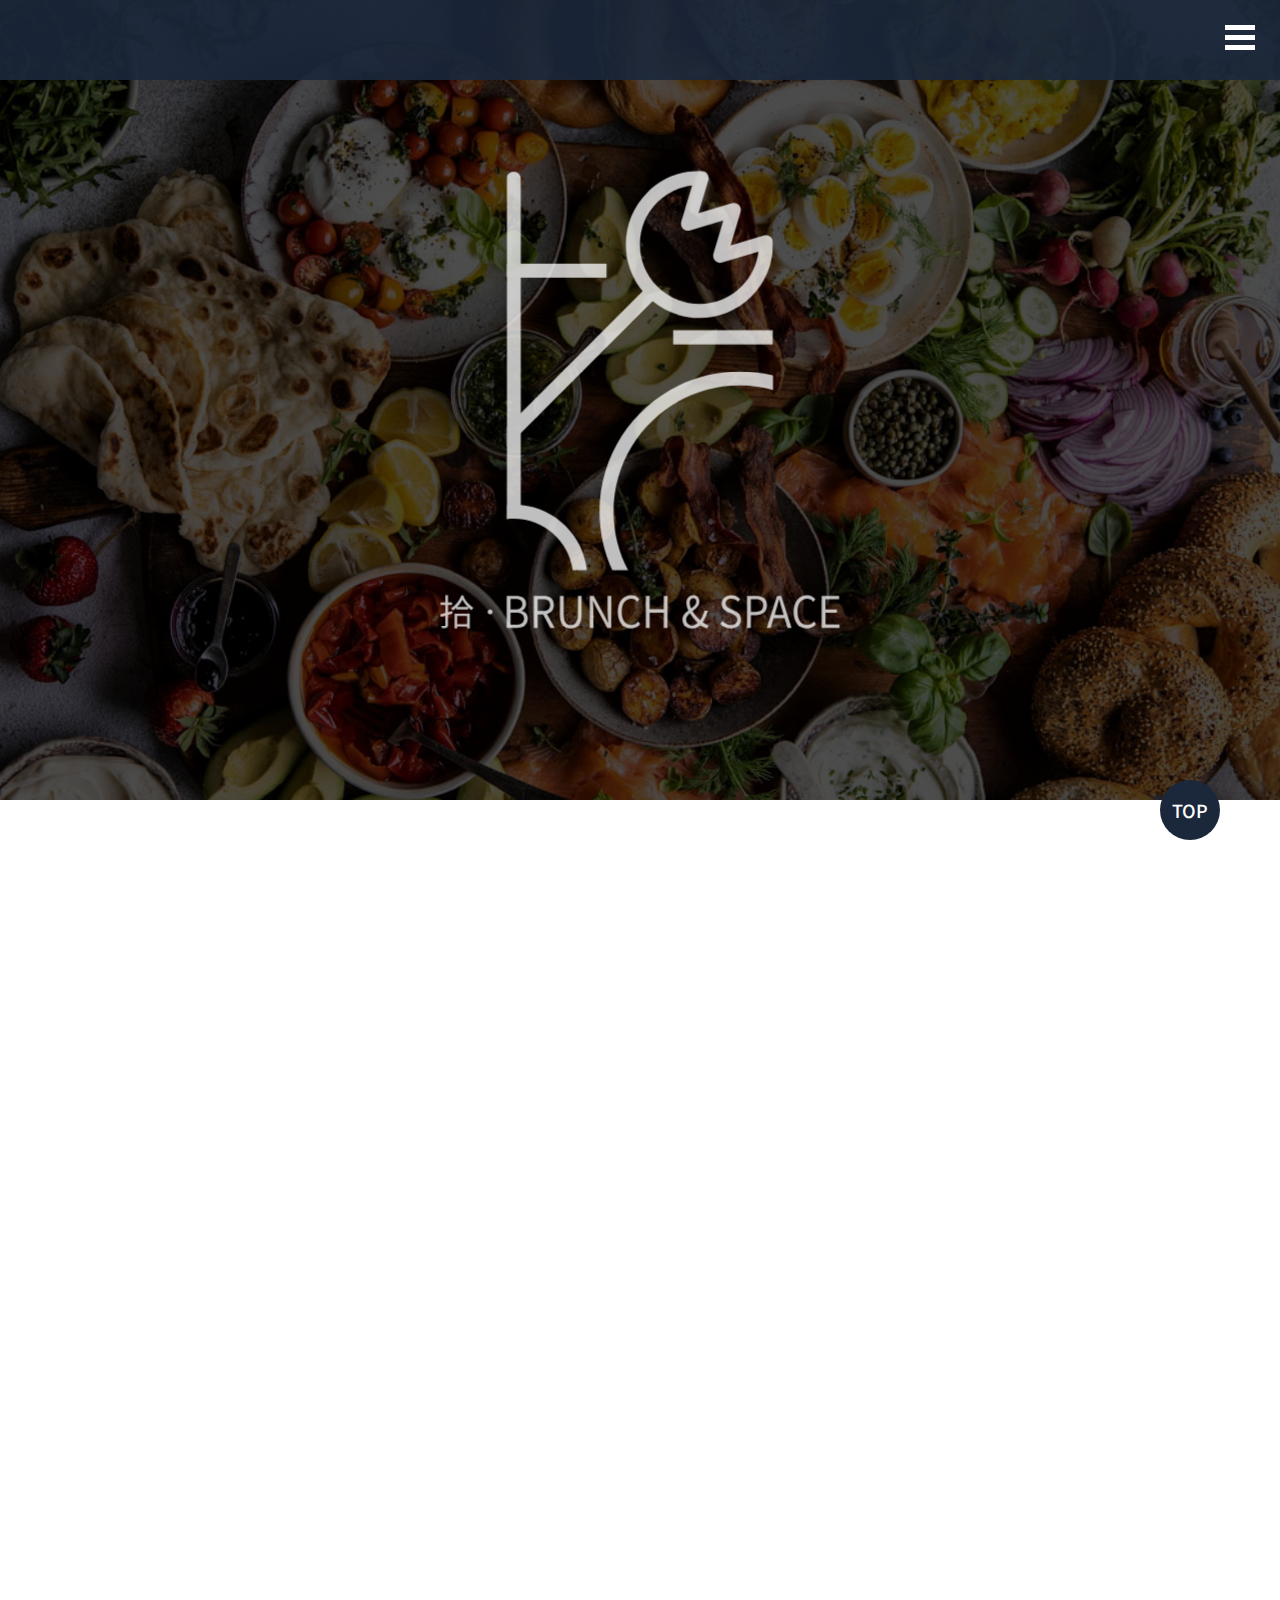
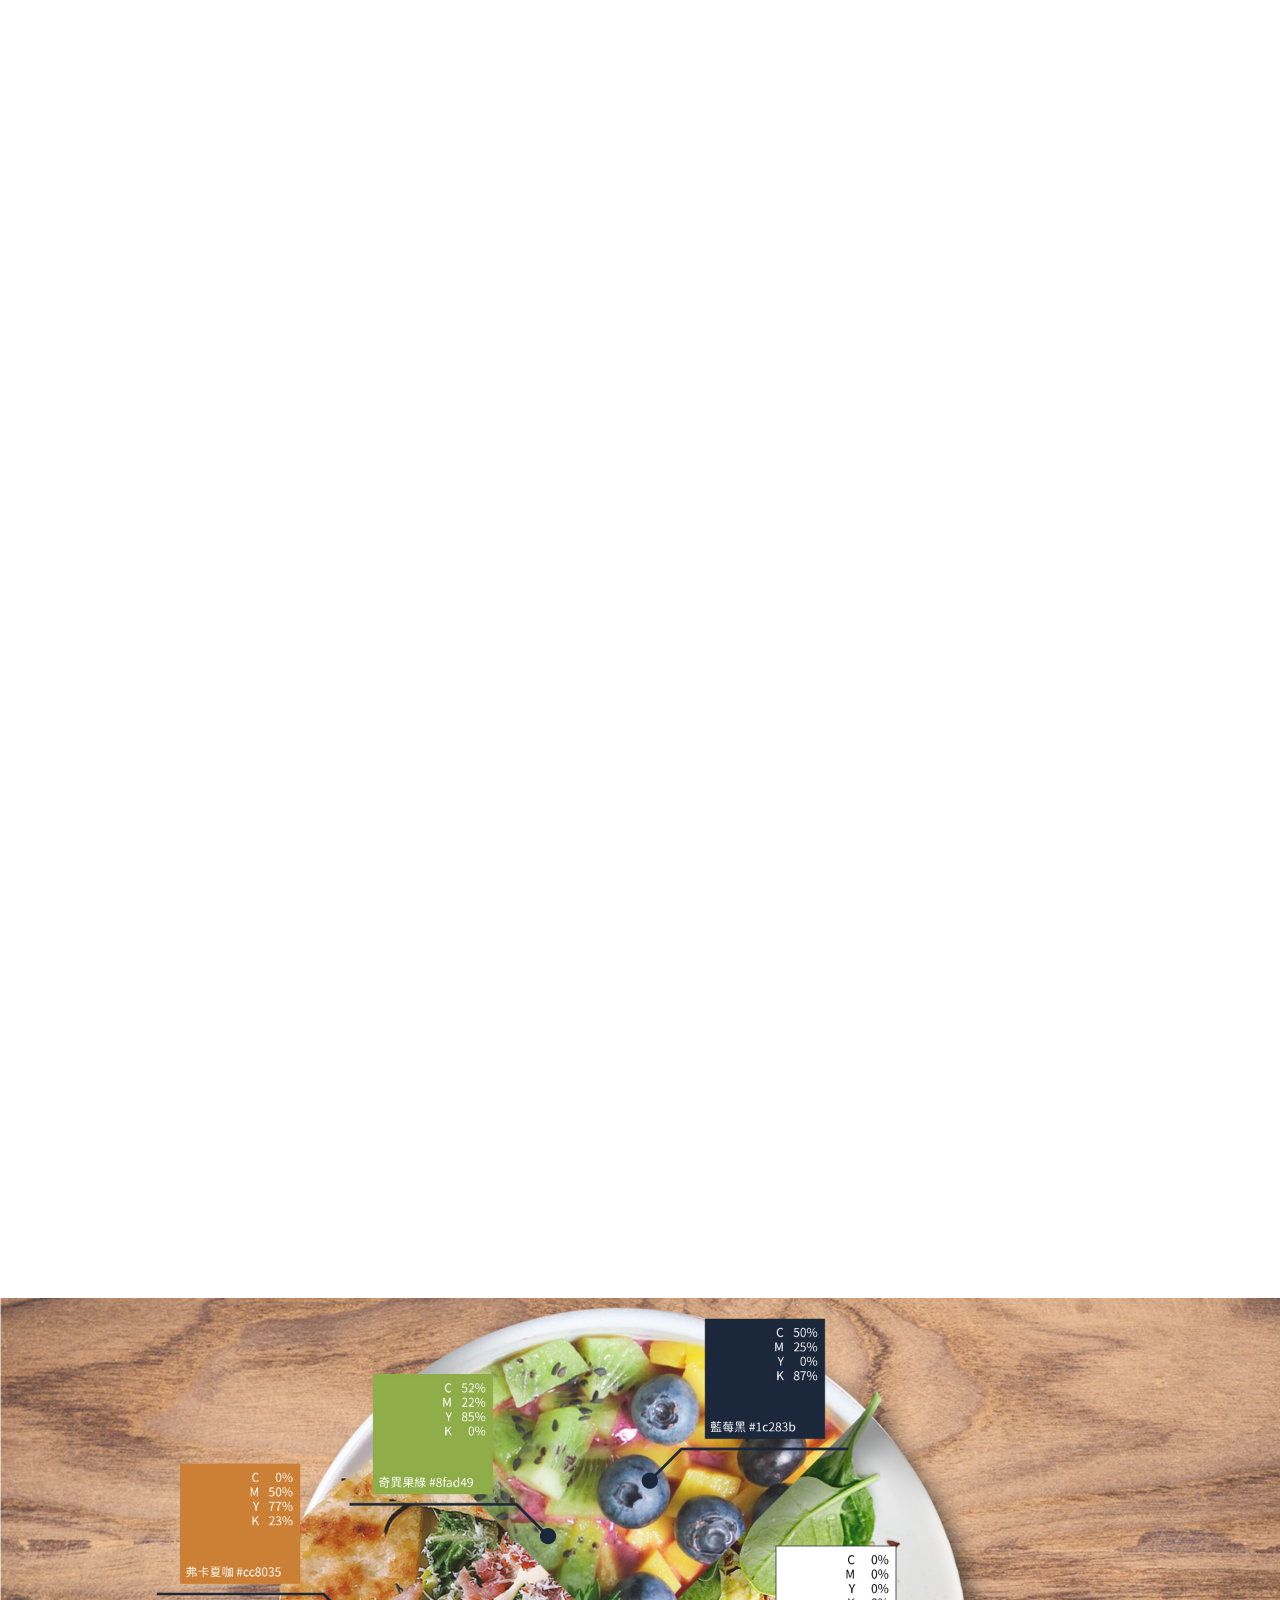
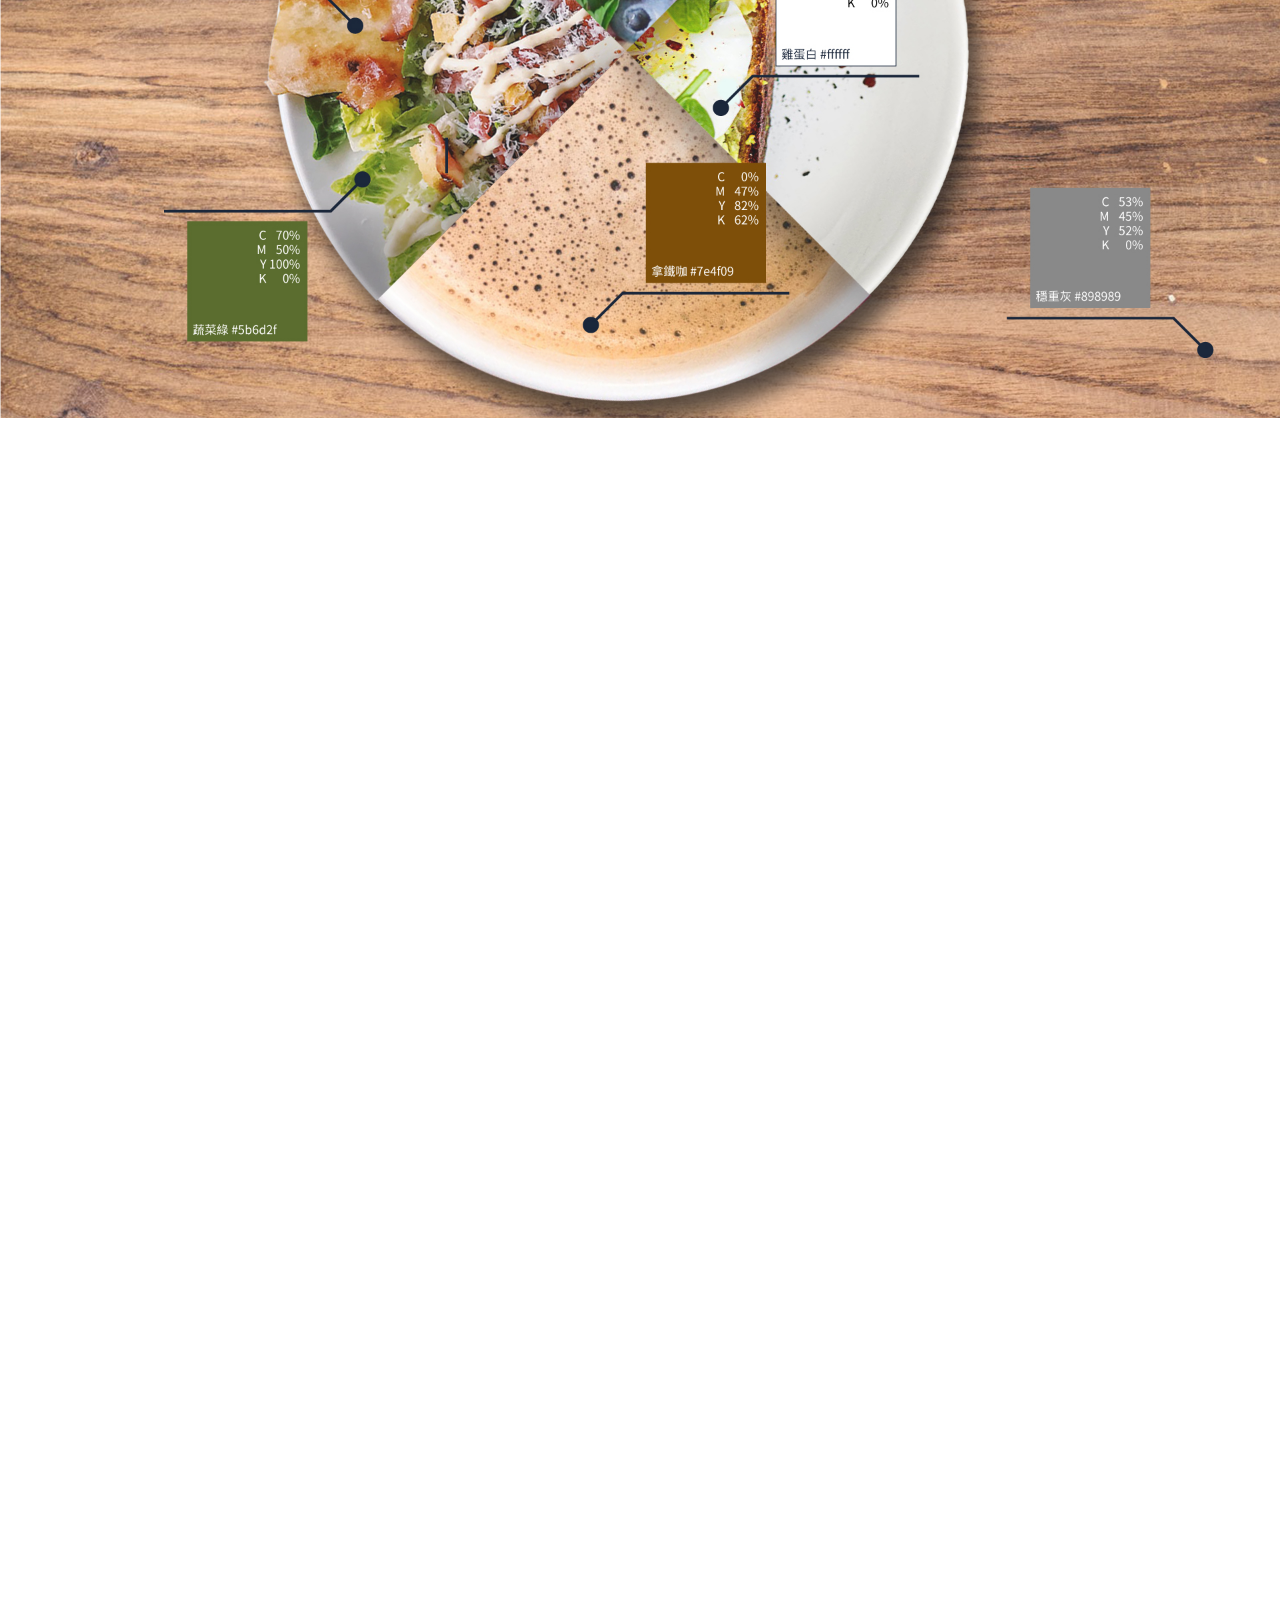
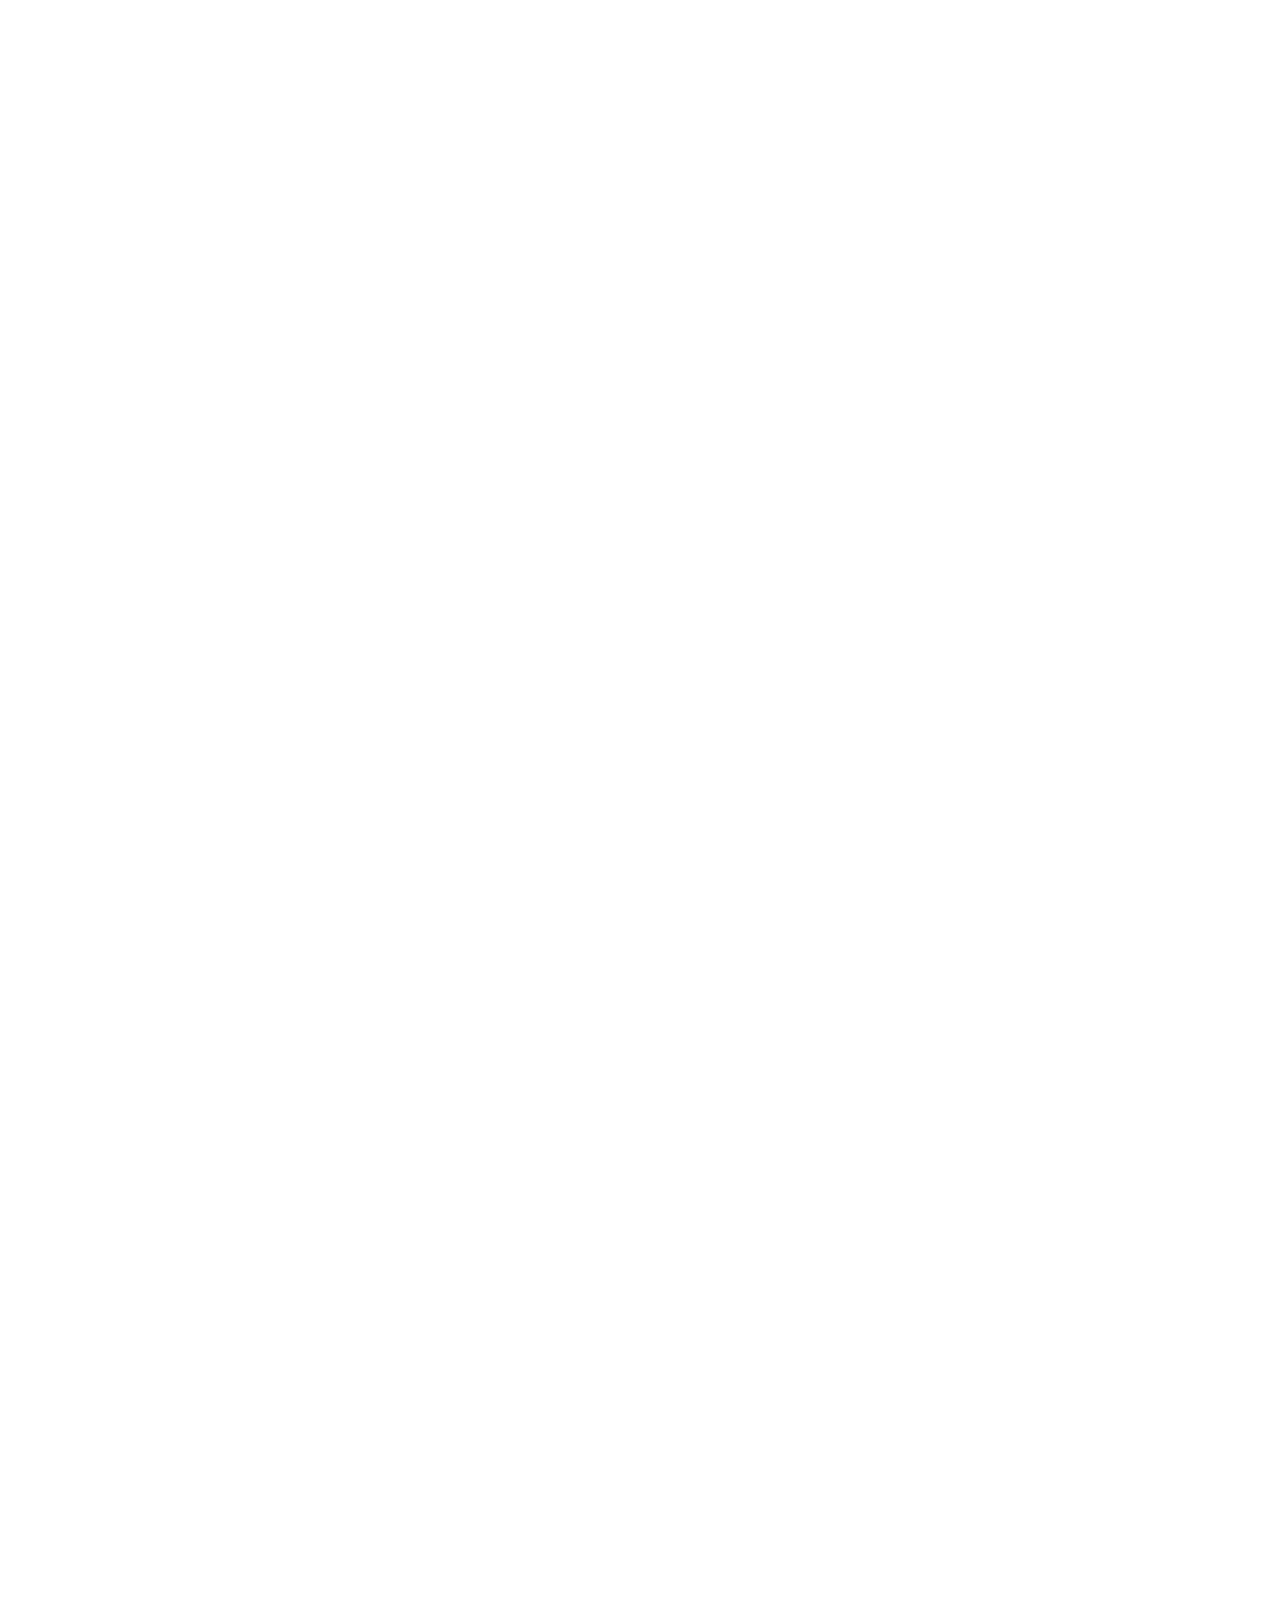
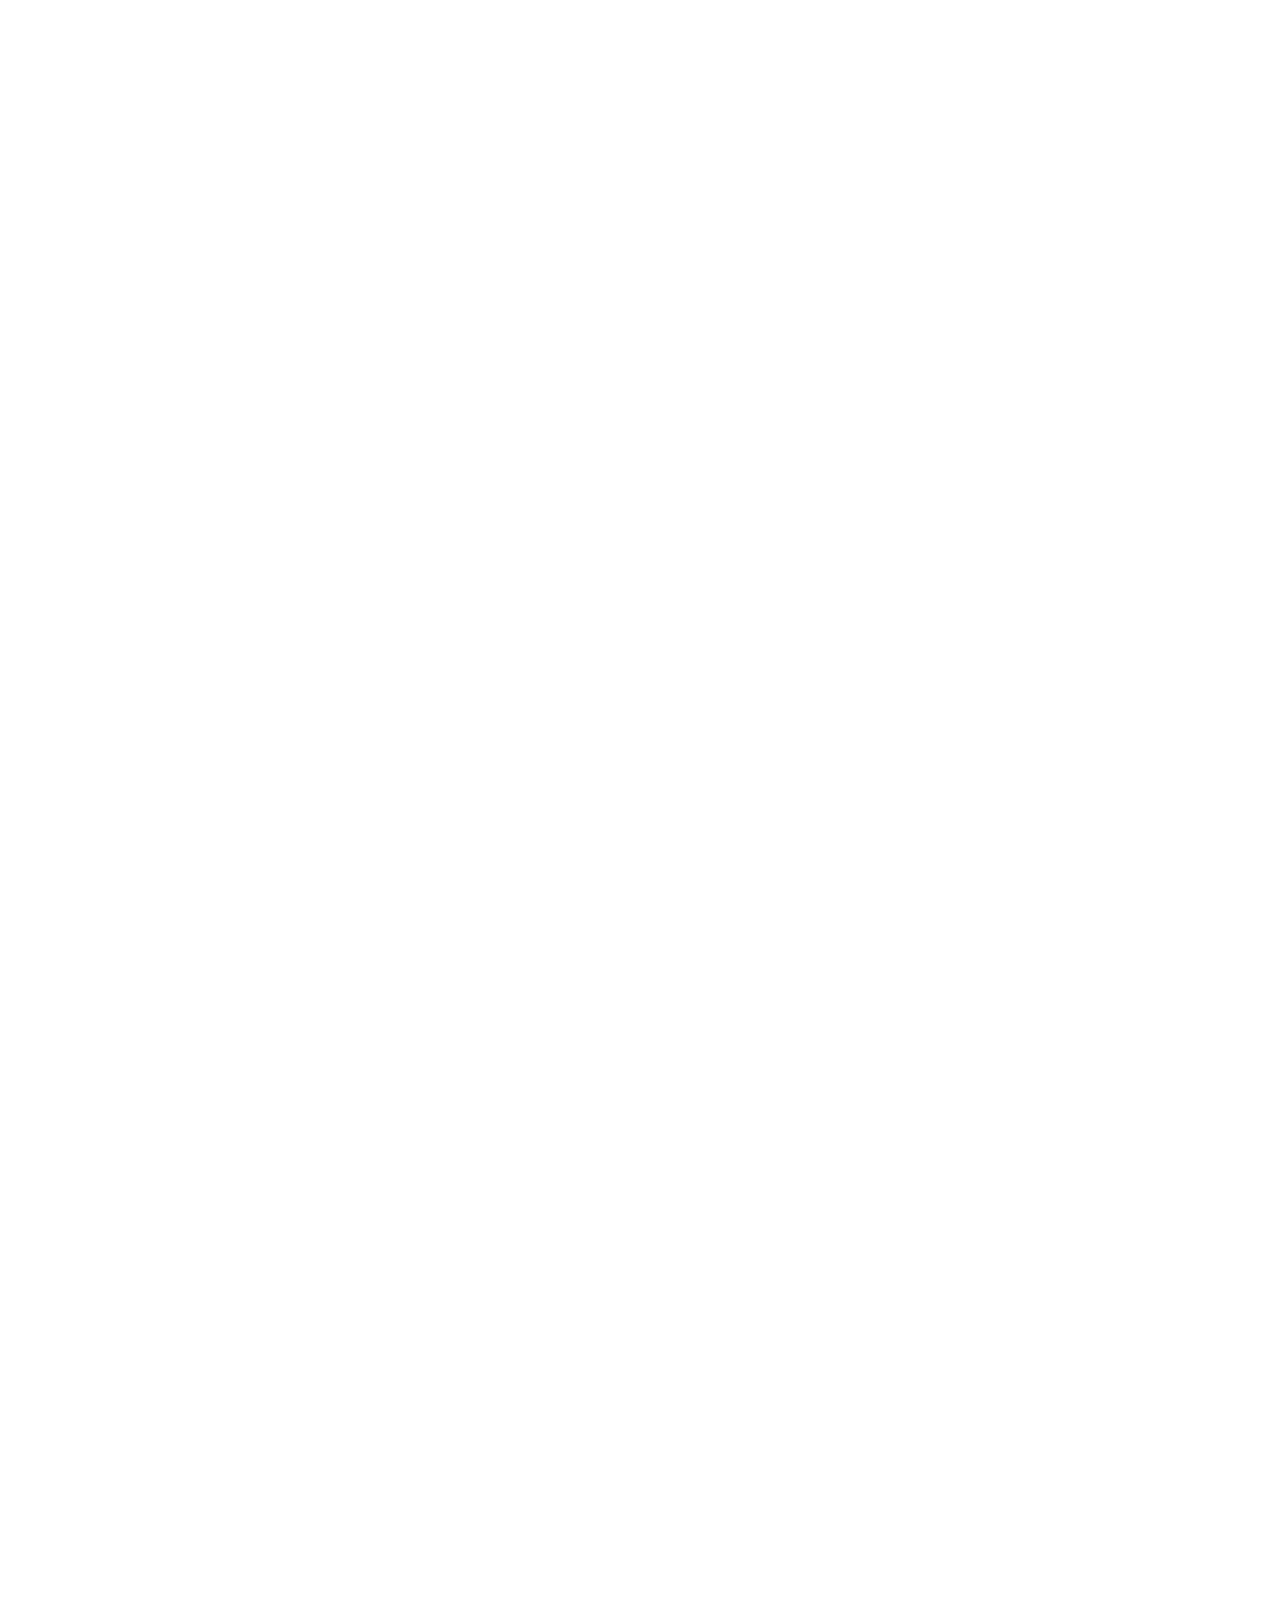
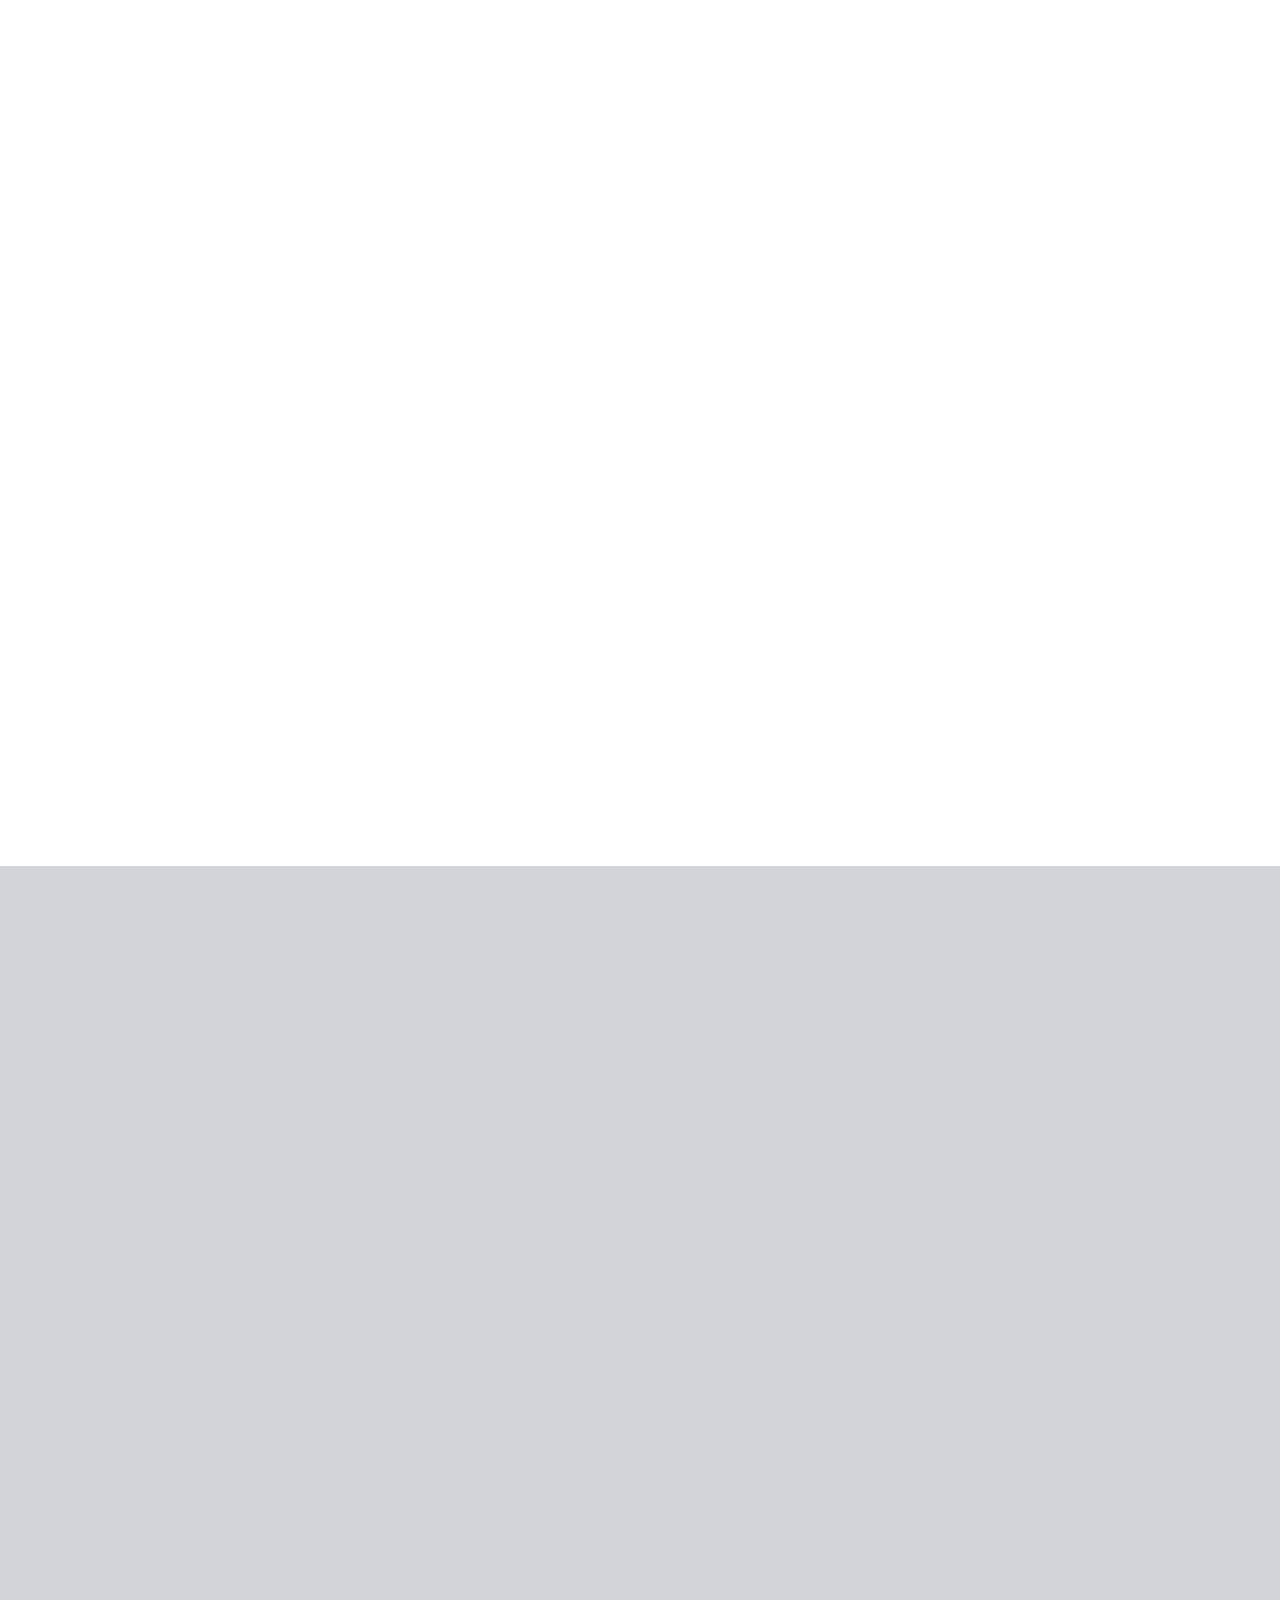
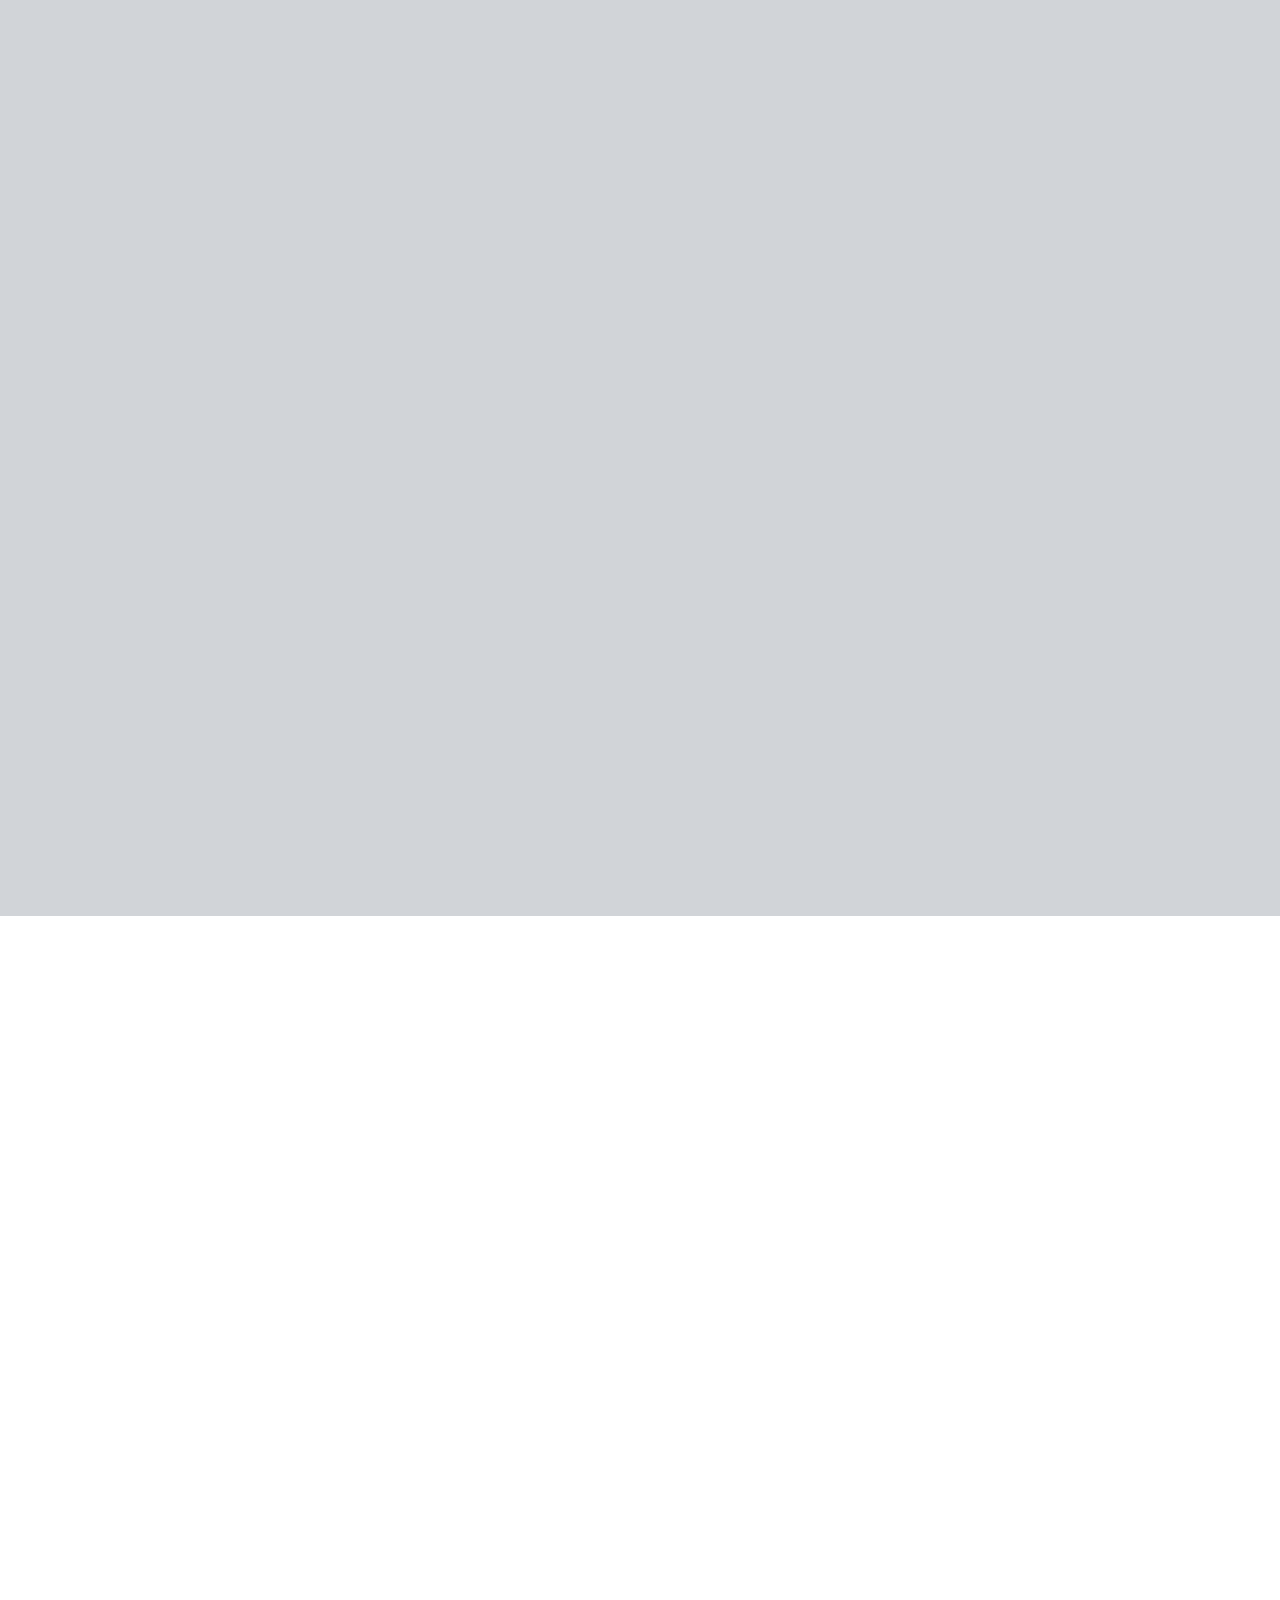
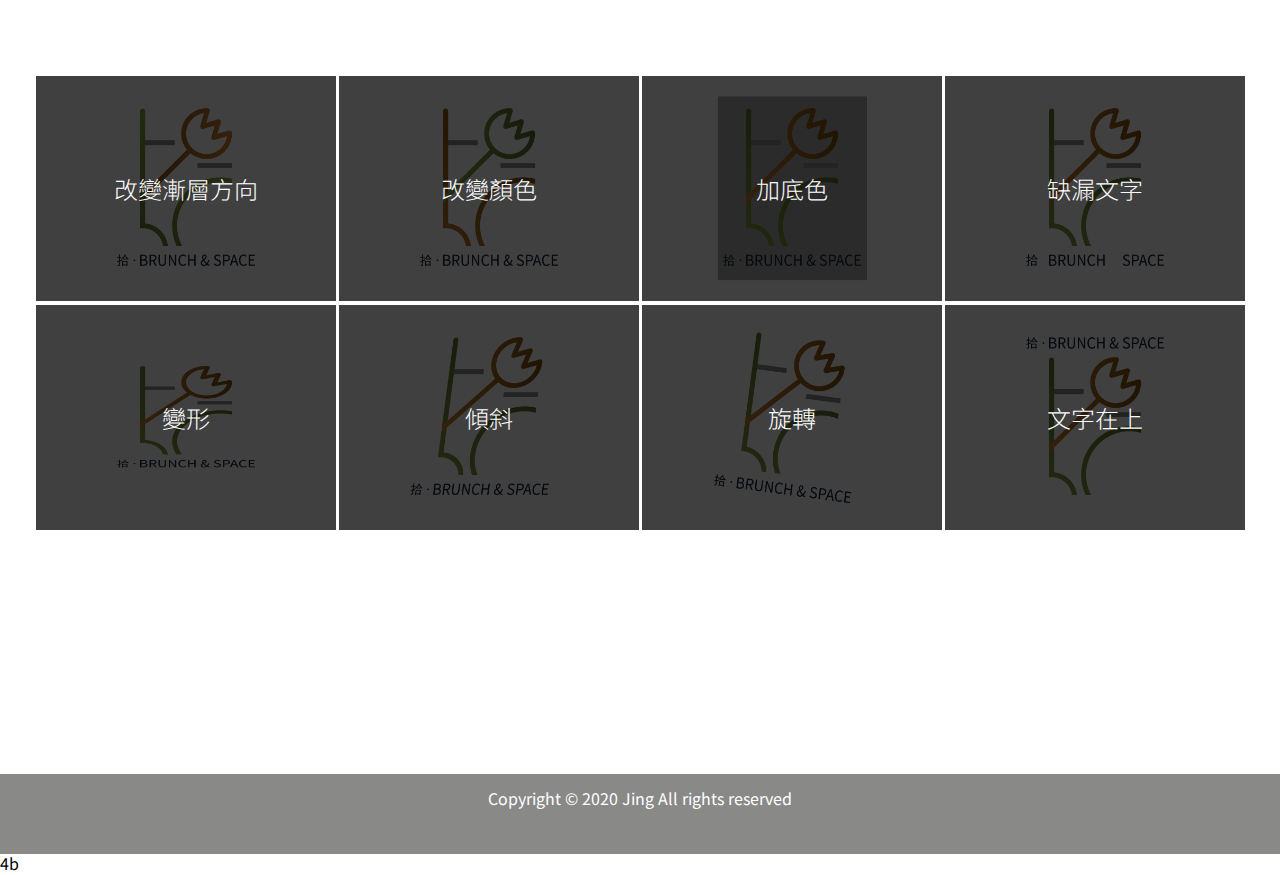
==== shi/index.html @ c20d8c0c "new update" ====
<!DOCTYPE html>
<html lang="zh-tw">
<head>
    <meta charset="UTF-8">
    <title>拾．brunch & Space</title>
    <!-- vendor -->
    <link href="https://fonts.googleapis.com/css?family=Noto+Sans+TC&display=swap" rel="stylesheet">
    <link rel="stylesheet" href="vendor/swipe/swiper.min.css">
    <link rel="stylesheet" href="vendor/lightbox2-dev/dist/css/lightbox.min.css">
    <!-- ----- -->
    <link rel="stylesheet" href="css/normalize.css">
    <link rel="stylesheet" href="css/header.css">
    <link rel="stylesheet" href="css/jumbotron.css">
    <link rel="stylesheet" href="css/story.css">
    <link rel="stylesheet" href="css/colors.css">
    <link rel="stylesheet" href="css/synthesis.css">
    <link rel="stylesheet" href="css/guide.css">
    <link rel="stylesheet" href="css/direct.css">
    <meta name="viewport" content="width=device-width, initial-scale=1">
</head>
<body>
    <div class="wrapper">
        <!-- header start -->
    <input type="checkbox" id="menu-toggle"/>
    <header class="header">
        <a href="#jumbotron" class="top">TOP</a>
        <label id="trigger" for="menu-toggle"></label>
        <label id="burger" for="menu-toggle"></label>
        <div class="menu-wrapper">
            <ul id="menu" class="menu">
                <li class="linkList">
                    <a href="#story" class="link linkPadding">品牌故事</a>
                </li>
                <li class="linkList">
                    <a href="#colors" class="link">品牌色彩</a>
                </li>
                <li class="linkList">
                    <a href="#guide" class="link">使用指南</a>
                </li>
                <li class="linkList">
                    <a href="#direct" class="link">使用準則</a>
                </li>
            </ul>
        </div>
    </header>
        <!-- header end -->
        <!-- ------------------------- -->
        <!-- main start -->
        <main>
            <!-- jumbotron start -->
            <section class="jumbotron position">
                <div class="tag" id="jumbotron"></div>
                <div class="backgroundImage"></div>
                <div class="logo js-fadeInUp"></div>
            </section>
            <!-- jumbotron end -->
            <!-- ------------------------- -->
            <!-- story start -->
            <section class="story position">
                <div class="tag" id="story"></div>
                <div class="row">
                    <div class="col-1-center">
                        <div class="info js-fadeInDown-200">
                            <h1>拾．Brunch & Space</h1>
                            <h2>俯有拾，仰有取。——《史記·貨殖列傳》</h2>
                            <p class="para">指一舉一動都有收獲。</p>
                            <p class="para">『拾』提供一個空間，無論是用餐、看展、偷閒，讓來此的人們歇息片刻，即使只是待在這裡耍廢，心裡也能有所得到。</p>
                            <h2>logo的寓意</h2>
                            <p class="para">左邊的湯匙為『扌』，右邊的『合』則是叉子和盤子；灰色的『二』代表兩個不同的結合——餐廳與展演空間。</p>
                        </div>
                    </div>
                </div>
                <div class="row">
                    <div class="col-1-1">
                        <div class="logoSample js-fadeInUp-400-story"></div>
                    </div>
                </div>
                <div class="row">
                    <div class="col-1-1-none col-1-center js-fadeInUp-400-story">
                        <h3 class="title">logo示範</h3>
                        <div class="sample">
                            <div class="group">
                                <div class="image js-fadeInDown-600-story" style="background-image: url('image/logo.svg');"></div>
                                <div class="image js-fadeInDown-700-story" style="background-image: url('image/logo-white.svg');"></div>
                                <div class="image js-fadeInDown-800-story" style="background-image: url('image/logo-black.svg');"></div>
                            </div>
                        </div>
                    </div>
                </div>
            </section>
            <!-- story end -->
            <!-- ------------------------- -->
            <!-- colors start -->
            <section class="colors position">
                <div class="tag" id="colors"></div>
                <div class="row">
                    <div class="col-1-1">
                        <div class="frame-bg">
                            <div class="background"></div>
                        </div>
                    </div>
                </div>
            </section>
            <!-- colors end -->
            <!-- ------------------------- -->
            <section class="synthesis position js-fadeInDown-200">
                <div class="tag" id="synthesis"></div>
                <div class="row">
                    <div class="col-1-1">
                        <div class="demoGroup">
                            <div class="demoLarge js-fadeInLeft-400-synthesis" style="background-image: url('image/mockup.jpg');">
                                <a href="image/mockup.jpg" class="link"  data-lightbox="synthesis">link</a>
                            </div>
                            <div class="demoSmall">
                                <div class="demoTop js-fadeInRight-600-synthesis" style="background-image: url('image/business-card.jpg');">
                                    <a href="image/business-card.jpg" class="link"  data-lightbox="synthesis">link</a>
                                </div>
                                <div class="demoBottom js-fadeInRight-800-synthesis" style="background-image: url('image/menu.jpg');">
                                    <a href="image/menu.jpg" class="link"  data-lightbox="synthesis">link</a>
                                </div>
                            </div>
                        </div>
                    </div>
                    <div class="col-1-1">
                        <div class="demoGroup demoGroup-row-reverse">
                            <div class="demoSmall">
                                <div class="demoTop js-fadeInLeft-700-synthesis" style="background-image: url('image/2f.webp');">
                                    <a href="image/2f.webp" class="link"  data-lightbox="synthesis">link</a>
                                </div>
                                <div class="demoBottom js-fadeInLeft-900-synthesis" style="background-image: url('image/3f.jpg');">
                                    <a href="image/3f.jpg" class="link"  data-lightbox="synthesis">link</a>
                                </div>
                            </div>
                            <div class="demoLarge js-fadeInRight-500-synthesis" style="background-image: url('image/1f.jpg');">
                                <a href="image/1f.jpg" class="link"  data-lightbox="synthesis">link</a>
                            </div>
                        </div>
                    </div>
                </div>
            </section>
            <!-- ------------------------- -->
            <!-- guide start -->
            <section class="guide position">
                <div class="tag" id="guide"></div>
                <div class="row">
                    <div class="info col-flex-col-center">
                        <div class="col-1-3">
                            <div class="description js-fadeInDown1-guide">
                                <h3 class="title">掌握基礎系統</h3>
                                <p class="para">本手冊按照由基礎至應用系統的順序編排，基礎系統是整個VI的基石，應用系統是基礎元素的具體使用。兩系統既相對獨立，又有相聯繫。在使用時，應先明確基礎系統的指導原則和基本規定，再按照應用系統的規範執行，避免錯誤使用。</p>
                            </div>
                        </div>
                        <div class="col-1-3">
                            <div class="description descriptionIndent js-fadeInDown2-guide">
                                <h3 class="title">嚴格執行規定</h3>
                                <p class="para paraIndent">1. 凡手冊明確規定的條文，規範和規格，如基礎部分和應用系統中的各項具體規定，應嚴格遵守，不得隨意更改。</p>
                                <p class="paraIndent">2. 凡手冊明確規定的部分，如今後新增的應用設計項目，凡設計標誌，標準字，標準色等基本要色的，必須嚴格遵守基礎系統的有關規定，不得擅自更改。其具體表現形式、風格，也應參照本手冊類似的應用設計項目，保持整體風格一致。</p>
                            </div>
                        </div>
                        <div class="col-1-3">
                            <div class="description js-fadeInDown3-guide">
                                <h3 class="title">採用誤差小的使用方式</h3>
                                <p class="para">實施應用設計項目時，對使用的圖形，應盡量從所附光碟中選取。在無法使用電子文件的情況下，可按本手冊規定的製圖法生產。使用的色彩以本手冊提供色值為基準，同時要依照手冊提供的色彩樣票。</p>
                            </div>
                        </div>
                    </div>
                </div>
            </section>
            <!-- guide end -->
            <!-- ------------------------- -->
            <!-- direct start -->
            <section class="direct position">
                <div class="tag" id="direct"></div>
                <div class="row-none">
                    <div class="group">
                        <div class="background js-fadeInUp">
                            <div class="info">
                                <div class="col-1-2 infoLeft">
                                    <h3 class="infoTitle">商標淨空區域</h3>
                                    <p class="para">商標周邊需要保留一定的淨空區域，才能保證商標在每次出現時，都保有一定的辨識度，不至於被其他因素或元件干擾而影響品牌商標的獨特性。</p>
                                    <p class="para">淨空範圍的尺寸為logo長邊之長度的 四分之一至八分之一，使用時請確認商標的淨空範圍內，無嚴重干擾。</p>
                                </div>
                                <div class="col-1-2 infoRight">
                                    <h3 class="infoTitle">商標最小使用尺寸</h3>
                                    <p class="para">為因應logo在各種條件下都能維持一定的辨識度與一致性，因此制定了不同方式的排列，讓使用者得以依照需求使用合適的呈現。</p>
                                    <p class="para">圖為標誌的各尺寸區間使用方式，及最小使用尺寸，在使用時不得小於此，以避免因標誌太小而不易辨識。使用此商標盡量不小於30.545mm x 35mm。</p>
                                </div>
                            </div>
                        </div>
                    </div>
                </div>
                <div class="row imagesGroup forPc">
                    <div class="images">
                        <div class="col-1-4 col-1-4-directImages">
                            <div class="image" style="background-image: url('image/wrong logo/1.jpg')"></div>
                            <h4 class="title">改變漸層方向</h4>
                        </div>
                        <div class="col-1-4 col-1-4-directImages">
                            <div class="image" style="background-image: url('image/wrong logo/2.jpg')">
                                <h4 class="title">改變顏色</h4>
                            </div>
                        </div>
                        <div class="col-1-4 col-1-4-directImages">
                            <div class="image" style="background-image: url('image/wrong logo/3.jpg')">
                                <h4 class="title">加底色</h4>
                            </div>
                        </div>
                        <div class="col-1-4 col-1-4-directImages">
                            <div class="image" style="background-image: url('image/wrong logo/4.jpg')">
                                <h4 class="title">缺漏文字</h4>
                            </div>
                        </div>
                    </div>
                    <div class="images">
                        <div class="col-1-4 col-1-4-directImages">
                            <div class="image" style="background-image: url('image/wrong logo/5.jpg')">
                                <h4 class="title">變形</h4>
                            </div>
                        </div>
                        <div class="col-1-4 col-1-4-directImages">
                            <div class="image" style="background-image: url('image/wrong logo/6.jpg')">
                                <h4 class="title">傾斜</h4>
                            </div>
                        </div>
                        <div class="col-1-4 col-1-4-directImages">
                            <div class="image" style="background-image: url('image/wrong logo/7.jpg')">
                                <h4 class="title">旋轉</h4>
                            </div>
                        </div>
                        <div class="col-1-4 col-1-4-directImages">
                            <div class="image" style="background-image: url('image/wrong logo/8.jpg')">
                                <h4 class="title">文字在上</h4>
                            </div>
                        </div>
                    </div>
                </div>
                <div class="row imagesGroup forMobile">
                    <div class="swiper-container">
                        <div class="swiper-wrapper">
                            <div class="swiper-slide">
                                <div class="col-1-4-directImages">
                                    <div class="image 1" style="background-image: url('image/wrong logo/1.jpg')"></div>
                                    <h4 class="title">改變漸層方向</h4>
                                </div>
                            </div>
                                <div class="swiper-slide col-1-4-directImages">
                                    <div class="image" style="background-image: url('image/wrong logo/2.jpg')">
                                        <h4 class="title">改變顏色</h4>
                                    </div>
                                </div>
                            <div class="swiper-slide col-1-4-directImages">
                                <div class="image" style="background-image: url('image/wrong logo/3.jpg')">
                                    <h4 class="title">加底色</h4>
                                </div>
                            </div>
                            <div class="swiper-slide col-1-4-directImages">
                                <div class="image" style="background-image: url('image/wrong logo/4.jpg')">
                                    <h4 class="title">缺漏文字</h4>
                                </div>
                            </div>
                            <div class="swiper-slide col-1-4-directImages">
                                <div class="image" style="background-image: url('image/wrong logo/5.jpg')">
                                    <h4 class="title">變形</h4>
                                </div>
                            </div>
                            <div class="swiper-slide col-1-4-directImages">
                                <div class="image" style="background-image: url('image/wrong logo/6.jpg')">
                                    <h4 class="title">傾斜</h4>
                                </div>
                            </div>
                            <div class="swiper-slide col-1-4-directImages">
                                <div class="image" style="background-image: url('image/wrong logo/7.jpg')">
                                    <h4 class="title">旋轉</h4>
                                </div>
                            </div>
                            <div class="swiper-slide col-1-4-directImages">
                                <div class="image" style="background-image: url('image/wrong logo/8.jpg')">
                                    <h4 class="title">文字在上</h4>
                                </div>
                            </div>
                        </div>
                        <!-- Add Arrows -->
                        <div class="swiper-button-next"></div>
                        <div class="swiper-button-prev"></div>
                        <!-- Add Pagination -->
                        <div class="swiper-pagination"></div>
                    </div>
                </div>
            </section>
            <!-- direct end -->
            <!-- ------------------------- -->
        </main>
        <!-- main end -->
        <!-- footer start -->
        <footer>
            <p class="para">Copyright © 2020 Jing All rights reserved</p>
        </footer>
        <!-- footer end -->
    </div>
    <!-- vendor -->
    <script src="vendor/scrollreveal/scrollreveal.js"></script>
    <script src="vendor/swipe/swiper.min.js"></script>
    <script src="vendor/lightbox2-dev/dist/js/lightbox-plus-jquery.min.js"></script>
    <!-- ------------------------- -->
    <!-- click start -->
    <script>
        document.querySelectorAll('.link').forEach(function(dom) {
          dom.addEventListener('click', function (e) {
            document.querySelector('#menu-toggle').checked = false;
          })
        })
    </script>
    <!-- click end -->
    <!-- ----- -->
    <!-- lightbox start -->
    <script>
        // lightbox
        lightbox.option({
            'resizeDuration': 400,
            'wrapAround': true
        })
    </script>
    <!-- lightbox end <-->4</-->b
    <!-- ----- -->
    <!-- scrollreveal start -->
    <script>
        // scrollreveal
        if (1){
            ScrollReveal().reveal('.js-fadeInUp',{
                origin: 'bottom',
                distance: '50px',
                delay: 200,
                duration: 800,
                reset: true
            });
            // -----
            ScrollReveal().reveal('.js-fadeInDown-200',{
                origin: 'top',
                distance: '50px',
                delay: 200,
                duration: 800,
                reset: true
            });
            ScrollReveal().reveal('.js-fadeInUp-400-story',{
                origin: 'bottom',
                distance: '50px',
                delay: 400,
                duration: 800,
                reset: true
            });
            ScrollReveal().reveal('.js-fadeInDown-600-story',{
                origin: 'top',
                distance: '25px',
                delay: 600,
                duration: 800,
                reset: true
            });
            ScrollReveal().reveal('.js-fadeInDown-700-story',{
                origin: 'top',
                distance: '25px',
                delay: 700,
                duration: 800,
                reset: true
            });
            ScrollReveal().reveal('.js-fadeInDown-800-story',{
                origin: 'top',
                distance: '25px',
                delay: 800,
                duration: 800,
                reset: true
            });
            // -----
            ScrollReveal().reveal('.js-fadeInLeft-400-synthesis',{
                origin: 'left',
                distance: '20px',
                delay: 400,
                duration: 800,
                reset: true
            });
            ScrollReveal().reveal('.js-fadeInRight-600-synthesis',{
                origin: 'right',
                distance: '20px',
                delay: 600,
                duration: 800,
                reset: true
            });
            ScrollReveal().reveal('.js-fadeInRight-800-synthesis',{
                origin: 'right',
                distance: '20px',
                delay: 800,
                duration: 800,
                reset: true
            });
            ScrollReveal().reveal('.js-fadeInRight-500-synthesis',{
                origin: 'right',
                distance: '20px',
                delay: 500,
                duration: 800,
                reset: true
            });
            ScrollReveal().reveal('.js-fadeInLeft-700-synthesis',{
                origin: 'left',
                distance: '20px',
                delay: 700,
                duration: 800,
                reset: true
            });
            ScrollReveal().reveal('.js-fadeInLeft-900-synthesis',{
                origin: 'left',
                distance: '20px',
                delay: 900,
                duration: 800,
                reset: true
            });
            // -----
            ScrollReveal().reveal('.js-fadeInDown1-guide',{
                origin: 'top',
                distance: '50px',
                delay: 500,
                duration: 800,
                reset: true
            });
            ScrollReveal().reveal('.js-fadeInDown2-guide',{
                origin: 'top',
                distance: '50px',
                delay: 700,
                duration: 800,
                reset: true
            });
            ScrollReveal().reveal('.js-fadeInDown3-guide',{
                origin: 'top',
                distance: '50px',
                delay: 900,
                duration: 800,
                reset: true
            });
            // -----
            ScrollReveal().reveal('.js-fadeInLeft1',{
                origin: 'left',
                distance: '50px',
                delay: 300,
                duration: 800,
                reset: true
            });
            ScrollReveal().reveal('.js-fadeInLeft2',{
                origin: 'left',
                distance: '50px',
                delay: 500,
                duration: 800,
                reset: true
            });
            ScrollReveal().reveal('.js-fadeInLeft3',{
                origin: 'left',
                distance: '50px',
                delay: 700,
                duration: 800,
                reset: true
            });
            ScrollReveal().reveal('.js-fadeInLeft4',{
                origin: 'left',
                distance: '50px',
                delay: 900,
                duration: 800,
                reset: true
            });
            ScrollReveal().reveal('.js-fadeInLeft5',{
                origin: 'left',
                distance: '50px',
                delay: 1100,
                duration: 800,
                reset: true
            });
            ScrollReveal().reveal('.js-fadeInLeft6',{
                origin: 'left',
                distance: '50px',
                delay: 1300,
                duration: 800,
                reset: true
            });
            ScrollReveal().reveal('.js-fadeInLeft7',{
                origin: 'left',
                distance: '50px',
                delay: 1500,
                duration: 800,
                reset: true
            });
            ScrollReveal().reveal('.js-fadeInLeft8',{
                origin: 'left',
                distance: '50px',
                delay: 1700,
                duration: 800,
                reset: true
            });
        }
    </script>
    <!-- scrollreveal end -->
    <!-- ----- -->
    <!-- swiper start -->
    <script>
        var swiper = new Swiper('.swiper-container', {
            cssMode: true,
            navigation: {
                nextEl: '.swiper-button-next',
                prevEl: '.swiper-button-prev',
            },
            pagination: {
                el: '.swiper-pagination'
            },
            mousewheel: true,
            keyboard: true,
        });
    </script>
    <!-- swiper end -->
</body>
</html>
---- shi/css/header.css ----
*{
    box-sizing: border-box;
    font-family: 'Noto Sans TC', sans-serif;
}

a{
    display: inline-block;
    text-decoration: none;
}

.wrapper{
    overflow-x: hidden;
}

/*----------------------------------------*/

/*header start*/

li, a{
    color: #fff;
    font-size: 24px;
    font-weight: 500;
    line-height: 4;
    text-decoration: none;
    list-style: none;
    outline: 0;
    display: none;
}

li {
    width: 100%;
    text-align: center;
    color: #fff;
}

a:focus {
    display: block;
    color: rgba(27, 39, 59, 1);
    background-color: #fff;
    transition: all .2s;
}

#trigger, #burger, #burger:before, #burger:after {
    position: absolute;
    top: 25px;
    right: 25px;
    background: #fff;
    width: 30px;
    height: 5px;
    transition: .2s ease;
    cursor: pointer;
    z-index: 1;
}
#trigger {
    height: 25px;
    background: none;
}
#burger:before {
    content: " ";
    top: 10px;
    left: 0;
}
#burger:after {
    content: " ";
    top: 20px;
    left: 0;
}

#menu-toggle:checked + header #burger {
    top: 35px;
    transform: rotate(180deg);
    transition: transform .2s ease;
}

#menu-toggle:checked + header #burger:before {
    width: 20px;
    top: -2px;
    left: -6px;
    transform: rotate(-45deg) translateX(5px);
    transition: transform .2s ease;
}
#menu-toggle:checked + header #burger:after {
    width: 20px;
    top: 2px;
    left: -6px;
    transform: rotate(45deg) translateX(5px);
    transition: transform .2s ease;
}

header{
    position: fixed;
    z-index: 5;
    width: 100%;
    height: 80px;
    transition-property: height;
    transition-duration: .2s;
}

.menu-wrapper {
    overflow-y: hidden;
    position: absolute;
    top: 0;
    bottom: 0;
    left: 0;
    right: 0;
    transition-property: all;
    transition-delay: .4s;
    background-color: rgba(27, 39, 59, 0.9);
}

#menu {
    margin: 0;
    padding: 0;
    width: 100%;
    padding-top: 120px;
    padding-bottom: 120px;
}

#menu-toggle:checked + header li,
#menu-toggle:checked + header a {
    display: block;
}

#menu-toggle:checked + header {
    height: 100%;
}

#menu-toggle:checked + header .menu-wrapper {
    overflow-y: auto;
}

input#menu-toggle[type="checkbox"] {
    display: none;
}

header .top{
    position: fixed;
    bottom: 60px;
    right: 60px;
    width: 60px;
    height: 60px;
    border-radius: 50%;
    font-size: 18px;
    text-align: center;
    color: #fff;
    background-color: rgba(27, 39, 59, 1);
    line-height: 60px;
}

/*header end*/

/*----------------------------------------*/

/*footer start*/

footer{
    background-color: rgba(137, 137, 136, 1);
    width: 100%;
    height: 80px;
}

footer .para{
    color: #fff;
    font-size: 16px;
    line-height: 48px;
    text-align: center;
}

/*footer end*/
---- shi/css/jumbotron.css ----
*{
    box-sizing: border-box;
    font-family: 'Noto Sans TC', sans-serif;
}

.wrapper{
    overflow-x: hidden;
}

.position{
    position: relative;
 }

.tag{
    width: 1px;
    height: 80px;
    position: absolute;
    top: -80px;
}

/*----------------------------------------*/

/*jumbotron start*/

.jumbotron{
    width: 100%;
    height: 800px;
    margin-bottom: 360px;
    background-color: #000;
    position: relative;
}

.jumbotron .backgroundImage{
    width: 100%;
    height: 100%;
    background-image: url('../image/jumbotron.jpg');
    background-position: center;
    -webkit-background-size: cover;
    background-size: cover;
    background-repeat: no-repeat;
    background-attachment: fixed;
    opacity: 0.3;
}

.jumbotron .logo{
    width: calc(650px / 3 * 2);
    height: calc(850px / 3 * 2);
    background-image: url('../image/logo-white.svg');
    background-position: center;
    -webkit-background-size: contain;
    background-size: contain;
    background-repeat: no-repeat;
    position: absolute;
    top: 50%;
    left: 50%;
    transform: translate(-50%, -50%);
    opacity: 0.75;
}

/*--------------------*/

@media (min-width: 360px) and (max-width: 500px){
    .jumbotron{
        margin-bottom: 120px;
    }

    .jumbotron .logo{
        width: 325px;
        height: 425px;
        margin: auto;
    }
}

/*jumbotron end*/
---- shi/css/story.css ----
*{
    box-sizing: border-box;
    font-family: 'Noto Sans TC', sans-serif;
}

h1, h2, h3, h4, h5, h6, ul, p{
    padding: 0;
    margin: 0;
}


h1{
    color: rgba(126, 79, 9, 1);
    font-size: 36px;
    font-weight: 800;
    line-height: 54px;
}

h2{
    color: rgba(144, 174, 74, 1);
    font-size: 30px;
    font-weight: 500;
    line-height: 45px;
}

h3{
    color: rgba(91, 109, 47, 1);
    font-size: 24px;
    font-weight: 500;
    line-height: 36px;
}

p{
    color: rgba(27, 39, 59, 1);
    font-size: 16px;
    line-height: 24px;
    text-align: justify;
}

a{
    display: inline-block;
    text-decoration: none;
}

.wrapper{
    overflow-x: hidden;
}

.row{
    font-size: 0;
}

.col-1-1{
    width: 100%;
}

.col-1-2{
    width: 50%;
    display: inline-block;
    vertical-align: top;
}

.col-1-3{
    width: calc(100% / 3);
    display: inline-block;
    vertical-align: top;
}

.col-1-4{
    width: 25%;
    display: inline-block;
    vertical-align: top;
}

.col-1-center{
    display: flex;
    flex-direction: column;
    justify-content: center;
    align-items: center;
}

.row-flex-center{
    display: flex;
    flex-direction: row;
    justify-content: center;
    align-items: center;
}

.row-flex-col-center{
    display: flex;
    flex-direction: column;
    justify-content: center;
    align-items: center;
}

.row-flex-space-around{
    display: flex;
    flex-direction: row;
    justify-content: space-around;
}

 .position{
    position: relative;
 }

.tag{
    width: 1px;
    height: 80px;
    position: absolute;
    top: -80px;
}

/*--------------------*/

.h2-title{
    color: rgba(126, 79, 9, 1);
    font-size: 36px;
    font-weight: 800;
    line-height: 200px;
    text-align: center;
}

.bg-titleImage{
    position: absolute;
    top: 0;
    left: 0;
    z-index: -1;
    width: 100%;
    height: 200px;
    background-position: center;
    -webkit-background-size: cover;
    background-size: cover;
    background-repeat: no-repeat;
    opacity: 0.5;
}

/*----------------------------------------*/

/*story start*/

.story{
    padding-bottom: 360px;
}

.story .row{
    text-align: center;
}

.story .info{
    padding-bottom: 120px;
    margin: auto;
}

.story .info h1{
    padding-bottom: 6px;
    text-align: left;
}

.story .info h2{
    padding-bottom: 12px;
    text-align: left;
}

/*--------------------*/

.story .logoSample{
    width: calc(65px * 8);
    height: calc(54px * 8);
    margin: 0 auto;
    margin-bottom: 120px;
    background-image: url('../image/logo-sample.jpg');
    background-position: center;
    -webkit-background-size: contain;
    background-size: contain;
    background-repeat: no-repeat;
}

/*--------------------*/

.story .title{
    margin-bottom: 48px;
}

.story .sample{
    width: 80%;
    padding: 48px 24px;
    background-color: rgba(137, 137, 136, 0.3);
}

.story .sample .group{
    display: flex;
    flex-direction: row;
    justify-content: space-around;
    align-items: center;
}

.story .sample .group .image{
    width: calc(65px * 4);
    height: calc(70px * 4);
    background-position: center;
    -webkit-background-size: contain;
    background-size: contain;
    background-repeat: no-repeat;
}

@media (min-width: 360px) and (max-width: 1200px){
    .story .info{
        width: 80%;
    }
}

@media (min-width: 360px) and (max-width: 767px){
    .story{
        padding-bottom: 120px
    }

    .story .info{
        width: 80%;
    }

    .story h1{
        font-size: 30px;
    }

    .story .info h2{
        font-size: 24px;
        line-height: 36px;
        padding: 4px 0;
    }

    .story .logoSample{
    width: calc(65px * 5);
    height: calc(54px * 5);
    }

    .story .sample{
        padding: 48px 48px 0 48px;
        text-align: center;
    }

    .story .sample .group{
        /*display: block;*/
        flex-direction: column;
    }

    .story .sample .group .image{
        width: calc(65px * 3);
        height: calc(70px * 3);
        margin-bottom: 48px;
    }
}

/*story end*/
---- shi/css/colors.css ----
*{
    box-sizing: border-box;
    font-family: 'Noto Sans TC', sans-serif;
}

h1, h2, h3, h4, h5, h6, ul, p{
    padding: 0;
    margin: 0;
}


h1{
    color: rgba(126, 79, 9, 1);
    font-size: 36px;
    font-weight: 800;
    line-height: 54px;
}

h2{
    color: rgba(144, 174, 74, 1);
    font-size: 30px;
    font-weight: 500;
    line-height: 45px;
}

h3{
    color: rgba(91, 109, 47, 1);
    font-size: 24px;
    font-weight: 500;
    line-height: 36px;
}

p{
    color: rgba(27, 39, 59, 1);
    font-size: 16px;
    line-height: 24px;
    text-align: justify;
}

a{
    display: inline-block;
    text-decoration: none;
}

.wrapper{
    overflow-x: hidden;
}

.row{
    font-size: 0;
}

.col-1-1{
    width: 100%;
}

.col-1-2{
    width: 50%;
    display: inline-block;
    vertical-align: top;
}

.col-1-3{
    width: calc(100% / 3);
    display: inline-block;
    vertical-align: top;
}

.col-1-4{
    width: 25%;
    display: inline-block;
    vertical-align: top;
}

.col-1-center{
    display: flex;
    flex-direction: column;
    justify-content: center;
    align-items: center;
}

.row-flex-center{
    display: flex;
    flex-direction: row;
    justify-content: center;
    align-items: center;
}

.row-flex-col-center{
    display: flex;
    flex-direction: column;
    justify-content: center;
    align-items: center;
}

.row-flex-space-around{
    display: flex;
    flex-direction: row;
    justify-content: space-around;
}

 .position{
    position: relative;
 }

.tag{
    width: 1px;
    height: 80px;
    position: absolute;
    top: -80px;
}

/*--------------------*/

.h2-title{
    color: rgba(126, 79, 9, 1);
    font-size: 36px;
    font-weight: 800;
    line-height: 200px;
    text-align: center;
}

.bg-titleImage{
    position: absolute;
    top: 0;
    left: 0;
    z-index: -1;
    width: 100%;
    height: 200px;
    background-position: center;
    -webkit-background-size: cover;
    background-size: cover;
    background-repeat: no-repeat;
    opacity: 0.5;
}

/*----------------------------------------*/

/*colors start*/

.colors{
    padding-bottom: 240px;
    position: relative;
}

.colors .frame-bg .background{
    width: 100%;
    padding-top: 56.25%;
    margin-bottom: 240px;
    background-image: url('../image/colors.jpg');
    background-position: center;
    -webkit-background-size: contain;
    background-size: contain;
    background-repeat: no-repeat;
}

/*--------------------*/

@media (max-width: 1200px){
    .colors .frame-bg .background{
        padding-top: 344.42%;
        background-image: url('../image/mobile-colors.jpg');
    }

    .colors{
        padding-bottom: 160px;
    }

    .colors .frame-bg .background{
        margin-bottom: 0;
    }
}

/*colors end*/
---- shi/css/synthesis.css ----
*{
    box-sizing: border-box;
    font-family: 'Noto Sans TC', sans-serif;
}

h1, h2, h3, h4, h5, h6, ul, p{
    padding: 0;
    margin: 0;
}


h1{
    color: rgba(126, 79, 9, 1);
    font-size: 36px;
    font-weight: 800;
    line-height: 54px;
}

h2{
    color: rgba(144, 174, 74, 1);
    font-size: 30px;
    font-weight: 500;
    line-height: 45px;
}

h3{
    color: rgba(91, 109, 47, 1);
    font-size: 24px;
    font-weight: 500;
    line-height: 36px;
}

p{
    color: rgba(27, 39, 59, 1);
    font-size: 16px;
    line-height: 24px;
    text-align: justify;
}

a{
    display: inline-block;
    text-decoration: none;
}

.wrapper{
    overflow-x: hidden;
}

.row{
    font-size: 0;
}

.col-1-1{
    width: 100%;
}

.col-1-2{
    width: 50%;
    display: inline-block;
    vertical-align: top;
}

.col-1-3{
    width: calc(100% / 3);
    display: inline-block;
    vertical-align: top;
}

.col-1-4{
    width: 25%;
    display: inline-block;
    vertical-align: top;
}

.col-1-center{
    display: flex;
    flex-direction: column;
    justify-content: center;
    align-items: center;
}

.row-flex-center{
    display: flex;
    flex-direction: row;
    justify-content: center;
    align-items: center;
}

.row-flex-col-center{
    display: flex;
    flex-direction: column;
    justify-content: center;
    align-items: center;
}

.row-flex-space-around{
    display: flex;
    flex-direction: row;
    justify-content: space-around;
}

 .position{
    position: relative;
 }

.tag{
    width: 1px;
    height: 80px;
    position: absolute;
    top: -80px;
}

/*----------------------------------------*/

/*synthesis start*/

.synthesis{
    padding-bottom: 360px;
    position: relative;
    overflow-x: hidden;
}

.synthesis:after{
    content: '';
    display: block;
    width: 1550px;
    height: 960px;
    background-color: rgba(126, 79, 9, 0.1);
    transform: rotate(-60deg);
    position: absolute;
    top: 280px;
    left: 10%;
    z-index: -3;
}

.synthesis:before{
    content: '';
    display: block;
    width: 1440px;
    height: 900px;
    background-color: rgba(126, 79, 9, 0.2);
    transform: rotate(-60deg);
    position: absolute;
    top: 360px;
    left: calc(10% - 156px);
    z-index: -3;
}

.synthesis .demoGroup{
    height: calc(90px * 8);
    margin-bottom: 160px;
    display: flex;
    flex-direction: row;
    justify-content: space-between;
}

.synthesis .demoGroup .demoLarge{
    display: inline-block;
    width: calc(160px * 8);
    height: calc(90px * 8);
    background-position: center;
    -webkit-background-size: cover;
    background-size: cover;
    background-repeat: no-repeat;
    position: relative;
}

.synthesis .demoGroup .demoSmall{
    display: flex;
    flex-direction: column;
    justify-content: space-between;
    align-items: center;
}

.synthesis .demoGroup .demoSmall .demoTop,
.synthesis .demoGroup .demoSmall .demoBottom{
    width: 560px;
    height: 315px;
    background-position: center;
    -webkit-background-size: cover;
    background-size: cover;
    background-repeat: no-repeat;
    position: relative;
}

.synthesis .demoGroup .link{
    width: 100%;
    padding-top: 56.25%;
    font-size: 0;
    position: absolute;
    top: 0;
    left: 0;

}

@media (max-width: 1399px){
    .synthesis{
        padding-bottom: 160px;
    }

    .synthesis:before,
    .synthesis:after{
        display: none;
    }

    .synthesis .demoGroup{
        display: flex;
        flex-direction: column;
        align-items: center;
        height: auto;
    }

    .synthesis .demoGroup .demoSmall{
        width: 100%;
    }

    .synthesis .demoGroup .demoLarge,
    .synthesis .demoGroup .demoSmall .demoTop,
    .synthesis .demoGroup .demoSmall .demoBottom{
        width: 100%;
        padding-top: 56.25%;
        height: 0;
        margin-bottom: 48px;
    }

    .synthesis .demoGroup{
        margin-bottom: 0;
    }
}

@media (min-width: 1400px) and (max-width: 1659px){
    .synthesis .demoGroup{
        height: calc(90px * 6);
    }

    .synthesis .demoGroup .demoLarge{
        width: calc(160px * 6);
        height: calc(90px * 6);
    }

    .synthesis .demoGroup .demoSmall .demoTop,
    .synthesis .demoGroup .demoSmall .demoBottom{
        width: 400px;
        height: 225px;
    }
}

@media (min-width: 1660px) and (max-width: 1870px){
    .synthesis .demoGroup{
        height: calc(90px * 7);
    }

    .synthesis .demoGroup .demoLarge{
        width: calc(160px * 7);
        height: calc(90px * 7);
    }

    .synthesis .demoGroup .demoSmall .demoTop,
    .synthesis .demoGroup .demoSmall .demoBottom{
        width: 500px;
        height: 281.25px;
    }
}

/*synthesis end*/
---- shi/css/guide.css ----
*{
    box-sizing: border-box;
    font-family: 'Noto Sans TC', sans-serif;
}

h1, h2, h3, h4, h5, h6, ul, p{
    padding: 0;
    margin: 0;
}


h1{
    color: rgba(126, 79, 9, 1);
    font-size: 36px;
    font-weight: 800;
    line-height: 54px;
}

h2{
    color: rgba(144, 174, 74, 1);
    font-size: 30px;
    font-weight: 500;
    line-height: 45px;
}

h3{
    color: rgba(91, 109, 47, 1);
    font-size: 24px;
    font-weight: 500;
    line-height: 36px;
}

p{
    color: rgba(27, 39, 59, 1);
    font-size: 16px;
    line-height: 24px;
    text-align: justify;
}

a{
    display: inline-block;
    text-decoration: none;
}

.wrapper{
    overflow-x: hidden;
}

.row{
    font-size: 0;
}

.col-1-1{
    width: 100%;
}

.col-1-2{
    width: 50%;
    display: inline-block;
    vertical-align: top;
}

.col-1-3{
    width: calc(100% / 3);
    display: inline-block;
    vertical-align: top;
}

.col-1-4{
    width: 25%;
    display: inline-block;
    vertical-align: top;
}

.col-1-center{
    display: flex;
    flex-direction: column;
    justify-content: center;
    align-items: center;
}

.row-flex-center{
    display: flex;
    flex-direction: row;
    justify-content: center;
    align-items: center;
}

.row-flex-col-center{
    display: flex;
    flex-direction: column;
    justify-content: center;
    align-items: center;
}

.row-flex-space-around{
    display: flex;
    flex-direction: row;
    justify-content: space-around;
}

 .position{
    position: relative;
 }

.tag{
    width: 1px;
    height: 80px;
    position: absolute;
    top: -80px;
}

/*--------------------*/

.h2-title{
    color: rgba(126, 79, 9, 1);
    font-size: 36px;
    font-weight: 800;
    line-height: 200px;
    text-align: center;
}

.bg-titleImage{
    position: absolute;
    top: 0;
    left: 0;
    z-index: -1;
    width: 100%;
    height: 200px;
    background-position: center;
    -webkit-background-size: cover;
    background-size: cover;
    background-repeat: no-repeat;
    opacity: 0.5;
}

/*----------------------------------------*/

/*guide start*/

.guide{
    background-color: rgba(27, 39, 59, 0.2);
}

.guide .guideTitle{
    position: relative;
    width: 100%;
    height: 200px;
}

.guide .guideTitle .titleImage{
    background-image: url('../image/background3.jpg');
}

.guide .info{
    padding: 180px 60px 360px 60px;
}

.guide .info .description{
    width: 350px;
    height: 350px;
    padding: 24px 36px;
    margin: 0 auto;
    background-color: rgba(137, 137, 136, 0.3);
    position: relative;
}

.guide .info .description:after{
    content: " ";
    display: inline-block;
    width: 350px;
    height: 350px;
    border: solid 3px rgba(27, 39, 59, 1);
    position: absolute;
    top: 12px;
    left: 12px;
}

.guide .info .descriptionIndent{
    padding: 24px 36px 24px 54px;
}

.guide .info .description .title{
    text-align: center;
    margin-bottom: 8px;
}

.guide .info .description .paraIndent{
    text-indent: -1em;
}

@media (min-width: 768px) and (max-width: 1714px){
    .guide .col-flex-col-center{
        padding-bottom: 240px;
        display: flex;
        flex-direction: column;
        justify-content: center;
        align-items: center;
    }

    .guide .col-flex-col-center .col-1-3{
        width: 100%;
        padding-bottom: 60px;
        display: block;
    }
}

@media (min-width: 360px) and (max-width: 767px){
    .guide .info{
    padding: 60px 24px 0 24px;
    }

    .guide .info .description{
        width: 240px;
        height: 480px;
        padding: 20px 24px;
        margin-bottom: 36px;
    }

    .guide .info .description .paraIndent{
        padding-left: 1em;
    }

    .guide .info .description:after{
        content: "";
        display: block;
        width: 240px;
        height: 480px;
    }

    .guide .col-flex-col-center .col-1-3{
        width: 100%;
        padding-bottom: 60px;
        display: block;
    }
}

/*guide end*/
---- shi/css/direct.css ----
*{
    box-sizing: border-box;
    font-family: 'Noto Sans TC', sans-serif;
}

h1, h2, h3, h4, h5, h6, ul, p{
    padding: 0;
    margin: 0;
}


h1{
    color: rgba(126, 79, 9, 1);
    font-size: 36px;
    font-weight: 800;
    line-height: 54px;
}

h2{
    color: rgba(144, 174, 74, 1);
    font-size: 30px;
    font-weight: 500;
    line-height: 45px;
}

h3{
    color: rgba(91, 109, 47, 1);
    font-size: 24px;
    font-weight: 500;
    line-height: 36px;
}

p{
    color: rgba(27, 39, 59, 1);
    font-size: 16px;
    line-height: 24px;
    text-align: justify;
}

a{
    display: inline-block;
    text-decoration: none;
}

.wrapper{
    overflow-x: hidden;
}

.row{
    font-size: 0;
}

.col-1-1{
    width: 100%;
}

.col-1-2{
    width: 50%;
    display: inline-block;
    vertical-align: top;
}

.col-1-3{
    width: calc(100% / 3);
    display: inline-block;
    vertical-align: top;
}

.col-1-4{
    width: 25%;
    display: inline-block;
    vertical-align: top;
}

.col-1-center{
    display: flex;
    flex-direction: column;
    justify-content: center;
    align-items: center;
}

.row-flex-center{
    display: flex;
    flex-direction: row;
    justify-content: center;
    align-items: center;
}

.row-flex-col-center{
    display: flex;
    flex-direction: column;
    justify-content: center;
    align-items: center;
}

.row-flex-space-around{
    display: flex;
    flex-direction: row;
    justify-content: space-around;
}

 .position{
    position: relative;
 }

.tag{
    width: 1px;
    height: 80px;
    position: absolute;
    top: -80px;
}

/*--------------------*/

.h2-title{
    color: rgba(126, 79, 9, 1);
    font-size: 36px;
    font-weight: 800;
    line-height: 200px;
    text-align: center;
}

.bg-titleImage{
    position: absolute;
    top: 0;
    left: 0;
    z-index: -1;
    width: 100%;
    height: 200px;
    background-position: center;
    -webkit-background-size: cover;
    background-size: cover;
    background-repeat: no-repeat;
    opacity: 0.5;
}

/*----------------------------------------*/

/*direct start*/

.direct .group{
    padding-top: 160px;
}

.direct .group .background:before{
    content: "";
    display: block;
    width: 480px;
    height: 480px;
    border-radius: 50%;
    background-color: rgba(126, 79, 9, 0.4);
    position: absolute;
    top: 0;
    left: -55%;
}

.direct .group .background{
    width: 480px;
    height: 480px;
    margin: 0 auto;
    border-radius: 50%;
    background-color: rgba(126, 79, 9, 0.5);
    position: relative;
}

.direct .group .background:after{
    content: "";
    display: block;
    width: 480px;
    height: 480px;
    border-radius: 50%;
    background-color: rgba(126, 79, 9, 0.3);
    position: absolute;
    top: 0;
    right: -55%;
}

.direct .group .background .info{
    width: 560px;
    position: absolute;
    top: 48px;
    left: -40px;/*(560-480)/2*/
    z-index: 3;
    font-size: 0;
}

.direct .group .background .infoLeft,
.direct .group .background .infoRight{
    width: calc((100% - 80px) / 2);
    display: inline-block;
    vertical-align: top;
}

.direct .group .background .infoLeft{
    margin-right: 80px;
}

.direct .group .background .infoTitle{
    font-size: 24px;
    line-height: 48px;
}

.direct .group .background .para{
    color: #fff;
    line-height: 32px;
}

/*--------------------*/
.direct .imagesGroup{
    padding: 120px 0 240px 0;
}

.direct .forMobile{
    display: none;
}

.direct .imagesGroup .images{
    margin-left:-3px; /*regulate ".col-1-4-directImages"*/
    margin-bottom: 4px;
    display: flex;
    flex-direction: row;
    justify-content: center;
    align-items: center;
}

.direct .imagesGroup .images .col-1-4-directImages{
    margin-left: 3px;
    width: 300px;
    height: 225px;
    position: relative;
}

.direct .imagesGroup .images .image{
    width: 100%;
    height: 100%;
    background-position: center;
    -webkit-background-size: contain;
    background-size: contain;
    background-repeat: no-repeat;
}

.direct .imagesGroup .images .title{
    width: 100%;
    color: #fff;
    font-size: 24px;
    font-weight: 300;
    line-height: 225px;
    text-align: center;
    background-color: rgba(0, 0, 0, 0.75);
    position: absolute;
    top: 0;
    left: 0;
    transition: all .25s;
}

.direct .imagesGroup .images .title:hover{
    opacity: 0;
}

/*--------------------*/

@media (min-width: 360px) and (max-width: 1053px){
    .direct .group .background{
        width: 360px;
        height: auto;
        background-color: rgba(0, 0, 0, 0);
    }

    .direct .group .background:before,
    .direct .group .background:after{
        content: "";
        display: none;
    }

    .direct .group .background .info{
        width: 100%;
        position: static;
        margin-bottom: 60px;
    }

    .direct .group .background .para{
        color: rgba(27, 39, 59, 1);
    }

    .direct .group .background .infoLeft,
    .direct .group .background .infoRight{
        width: 100%;
        padding: 0 24px;
    }

    .direct .group .background .infoLeft{
        padding-bottom: 60px;
    }
}

@media (min-width: 360px) and (max-width: 767px){
    .direct .forPc{
        display: none;
    }

    .direct .forMobile{
        display: block;
        overflow-y: hidden;
    }

    .direct .forMobile .swiper-container .image{
        width: 360px;
        height: 360px;
        margin: 0 auto;
        background-position: center;
        -webkit-background-size: contain;
        background-size: contain;
        background-repeat: no-repeat;
    }

    .direct .forMobile .swiper-container .title{
        width: 100%;
        color: #fff;
        font-size: 24px;
        font-weight: 300;
        line-height: 360px;
        text-align: center;
        background-color: rgba(0, 0, 0, 0.75);
        position: absolute;
        top: 0;
        left: 0;
        transition: all .25s;
    }

    .direct .forMobile .swiper-container .title:hover{
        opacity: 0;
    }

/*    .swiper-button-prev{
        color: #fff;
    }

    .swiper-button-next{
        color: #898989;
    }

    .swiper-button-next:after{
        color: #fff;
    }*/
}

/*direct end*/
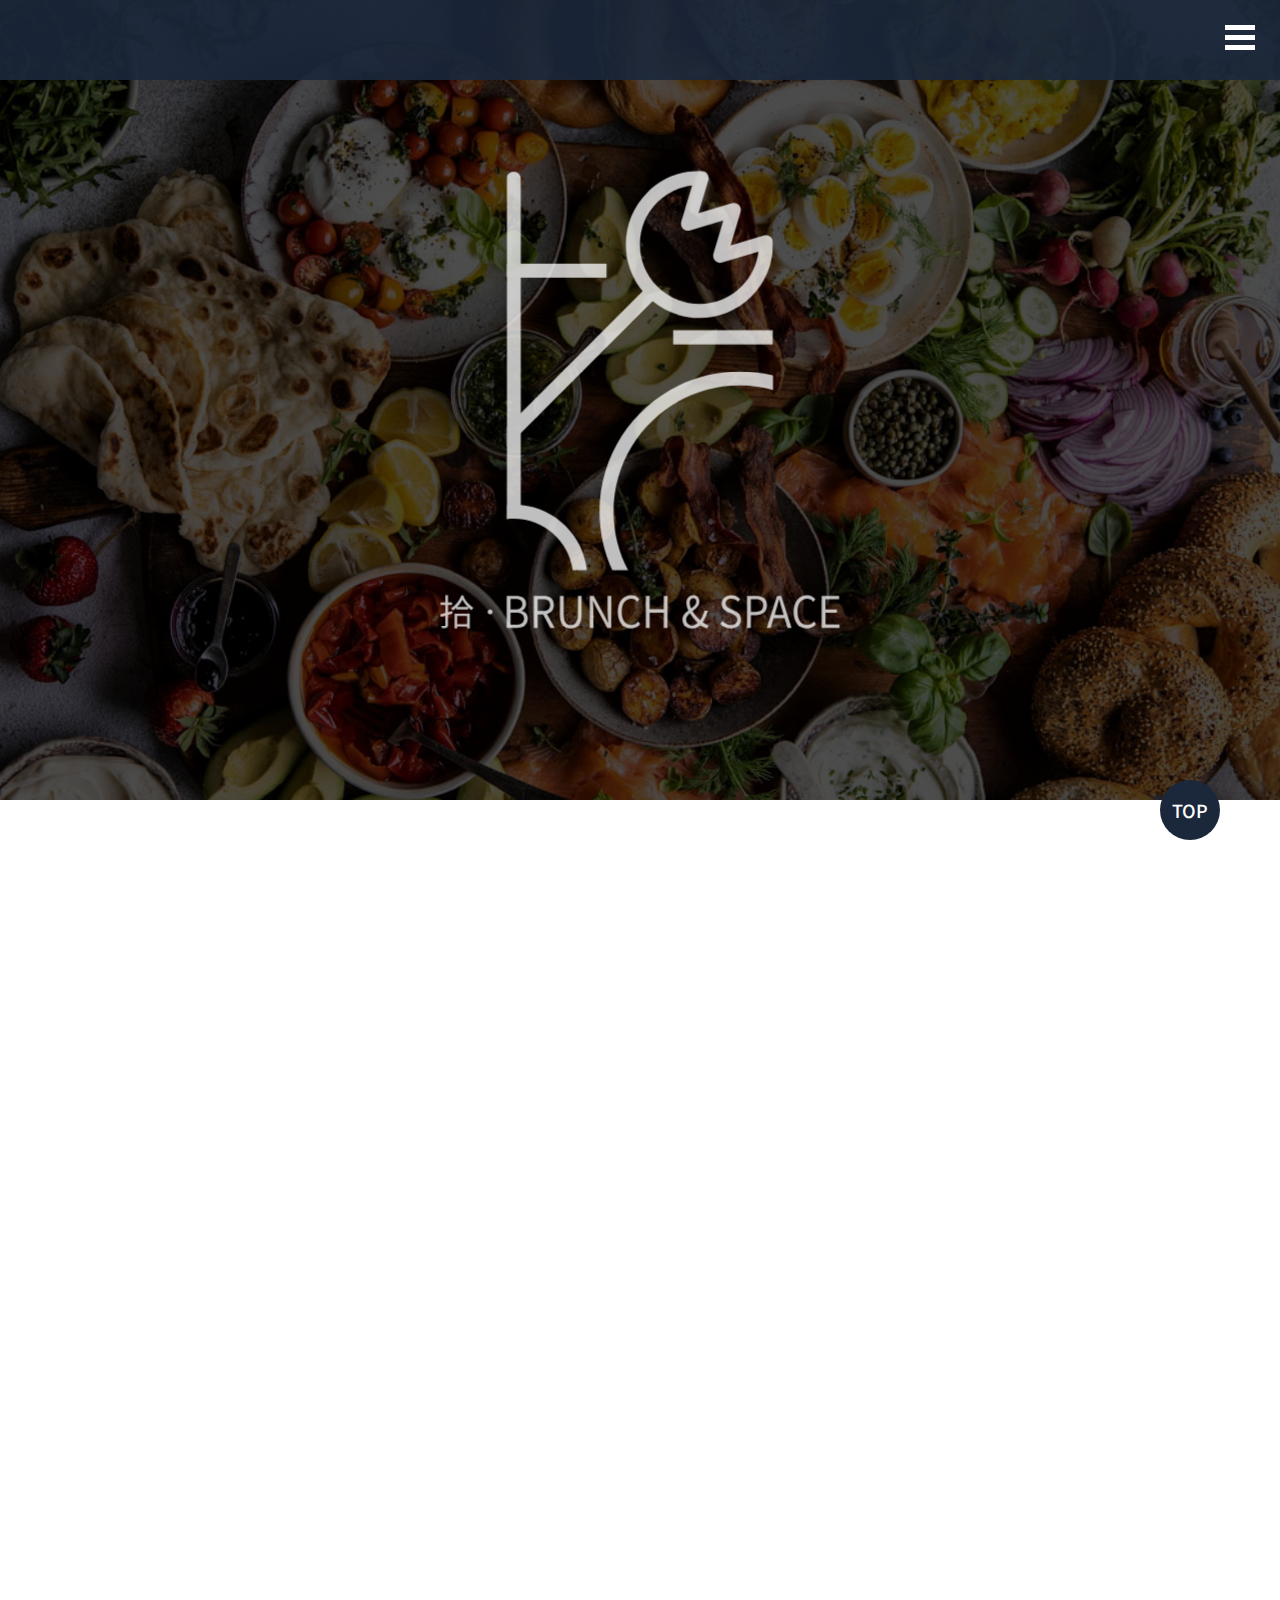
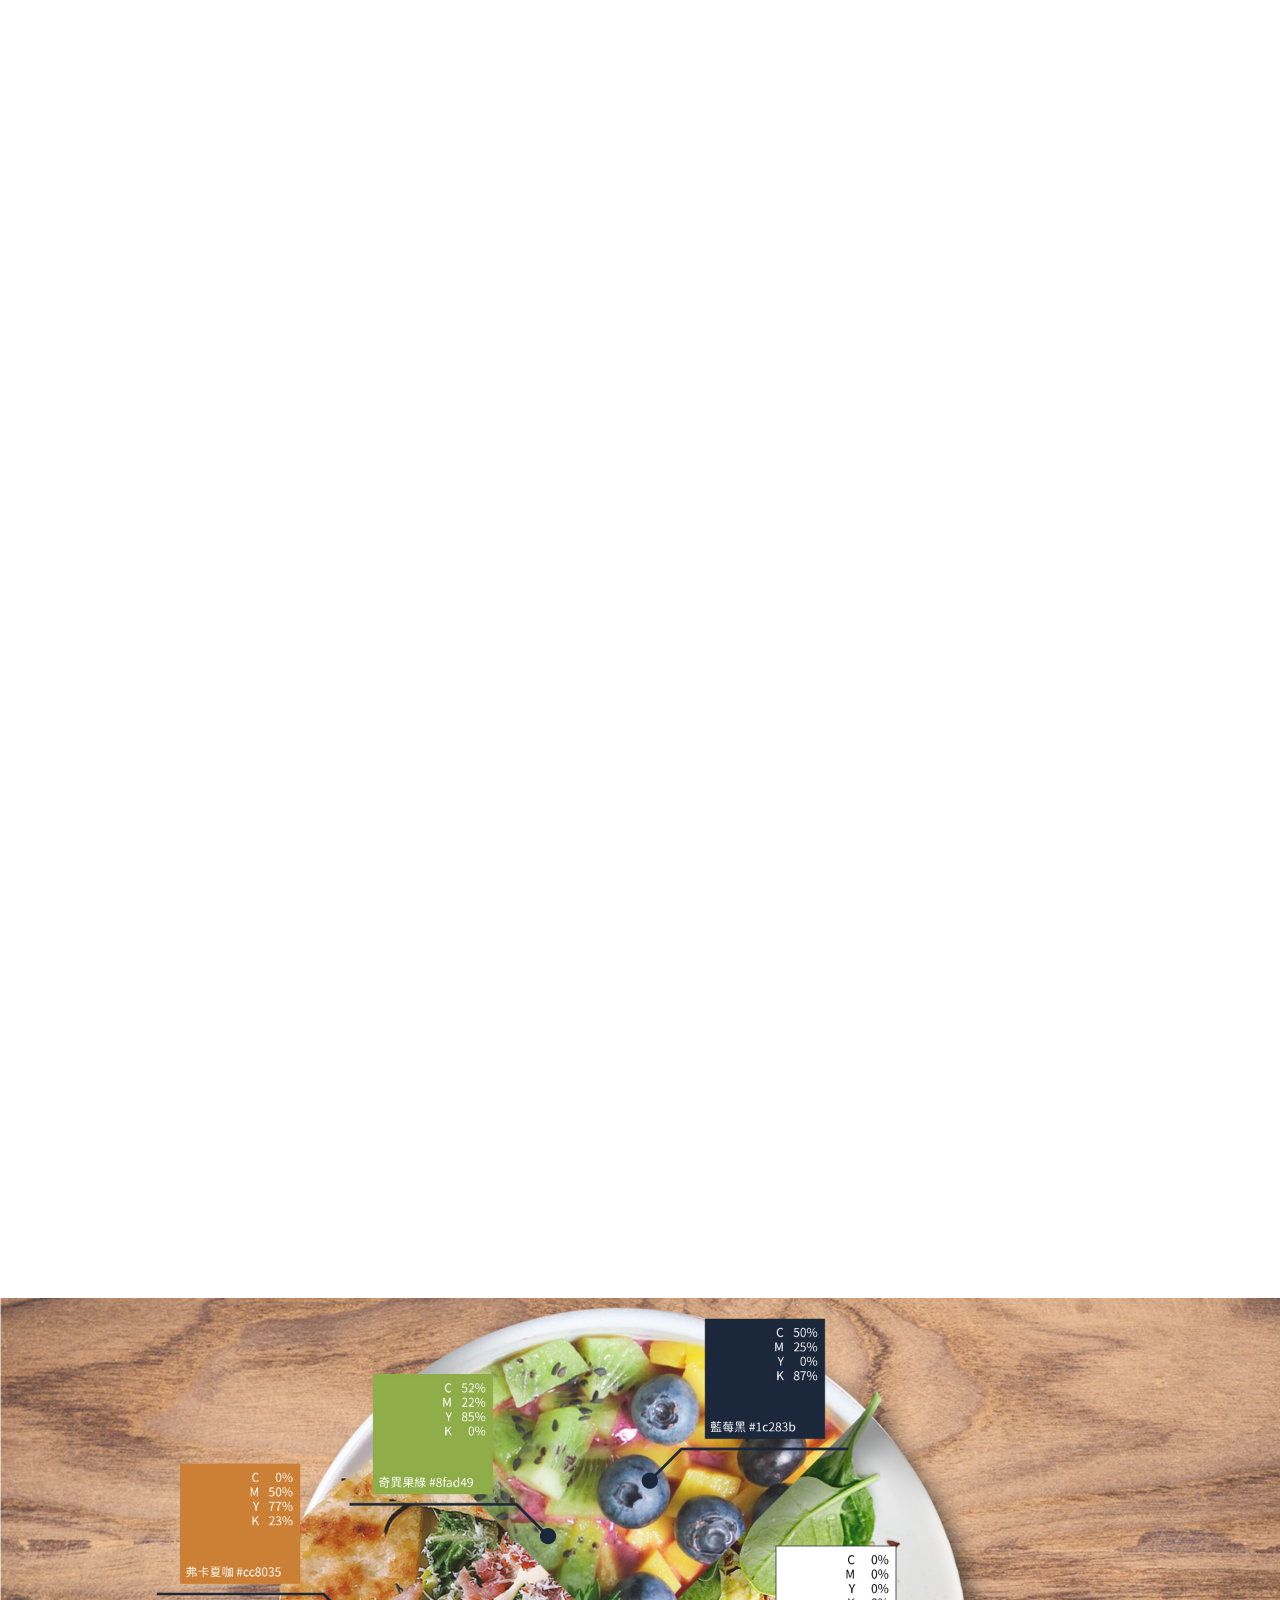
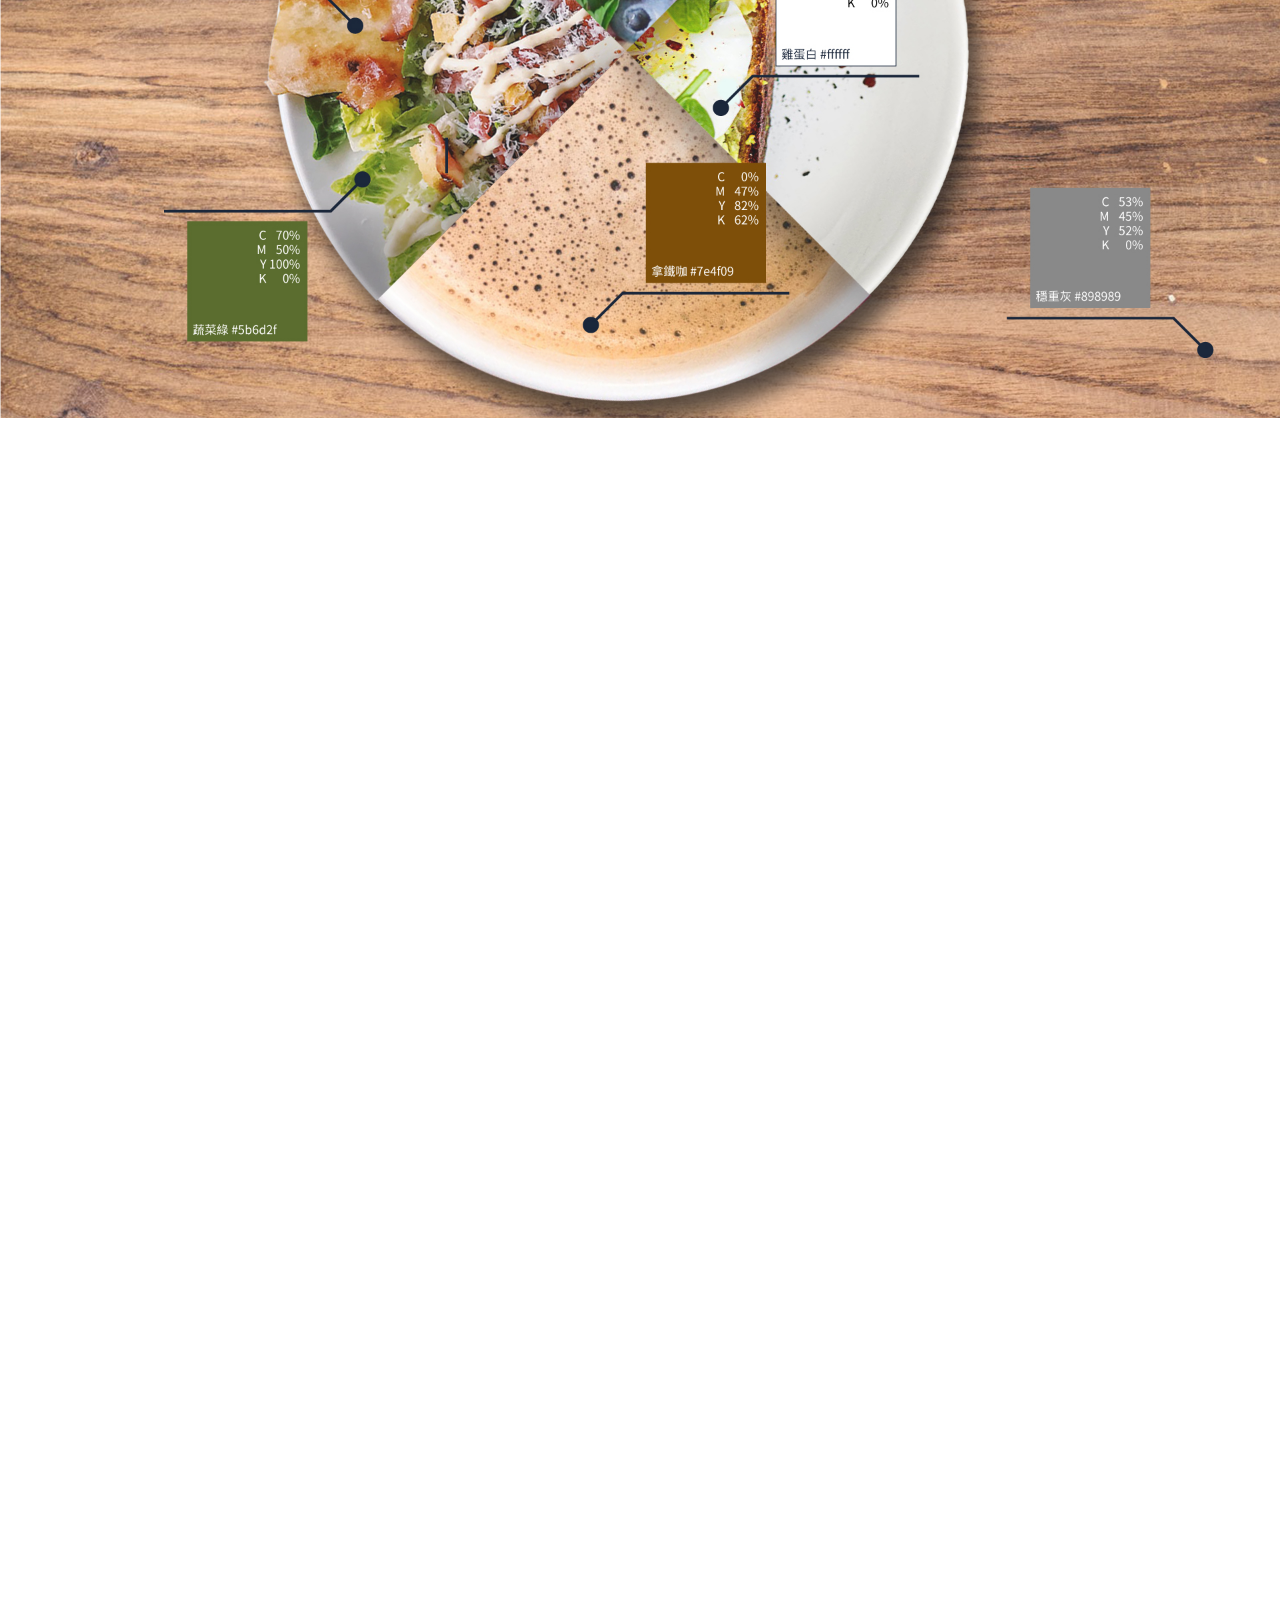
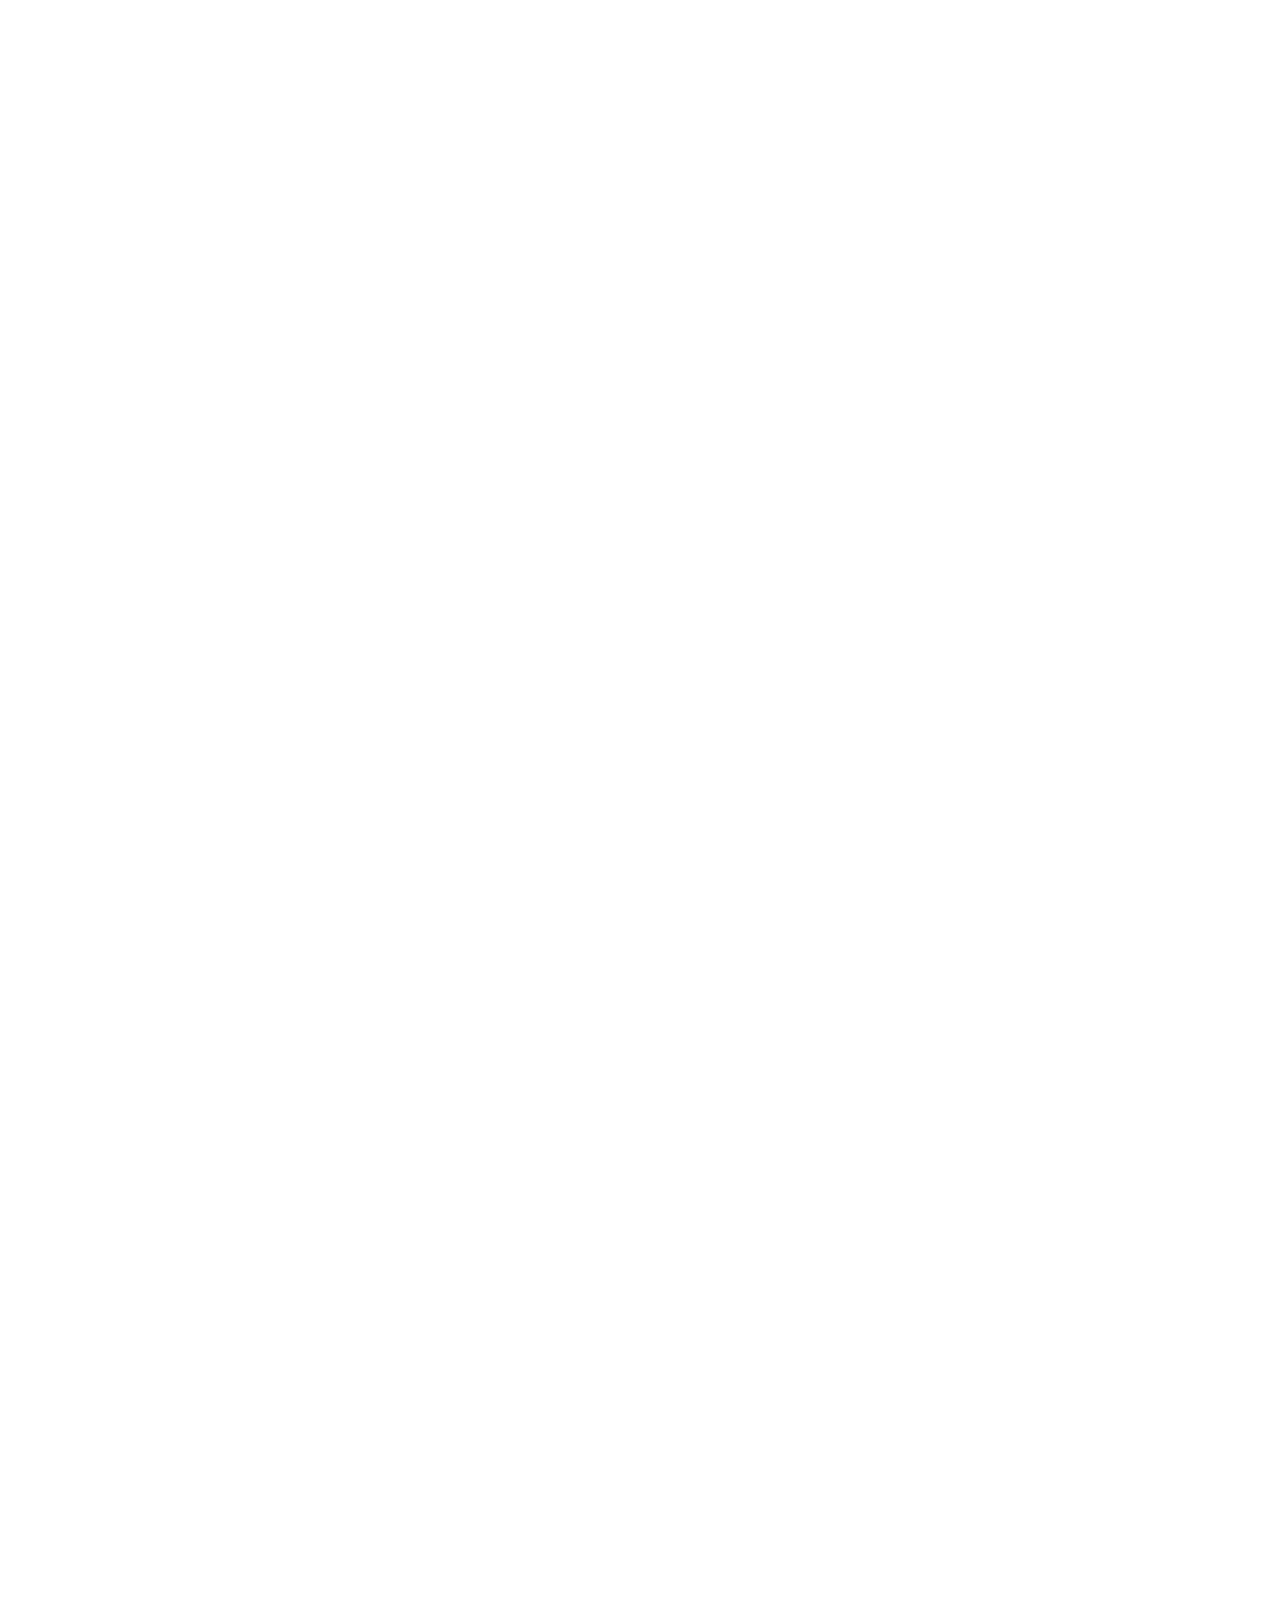
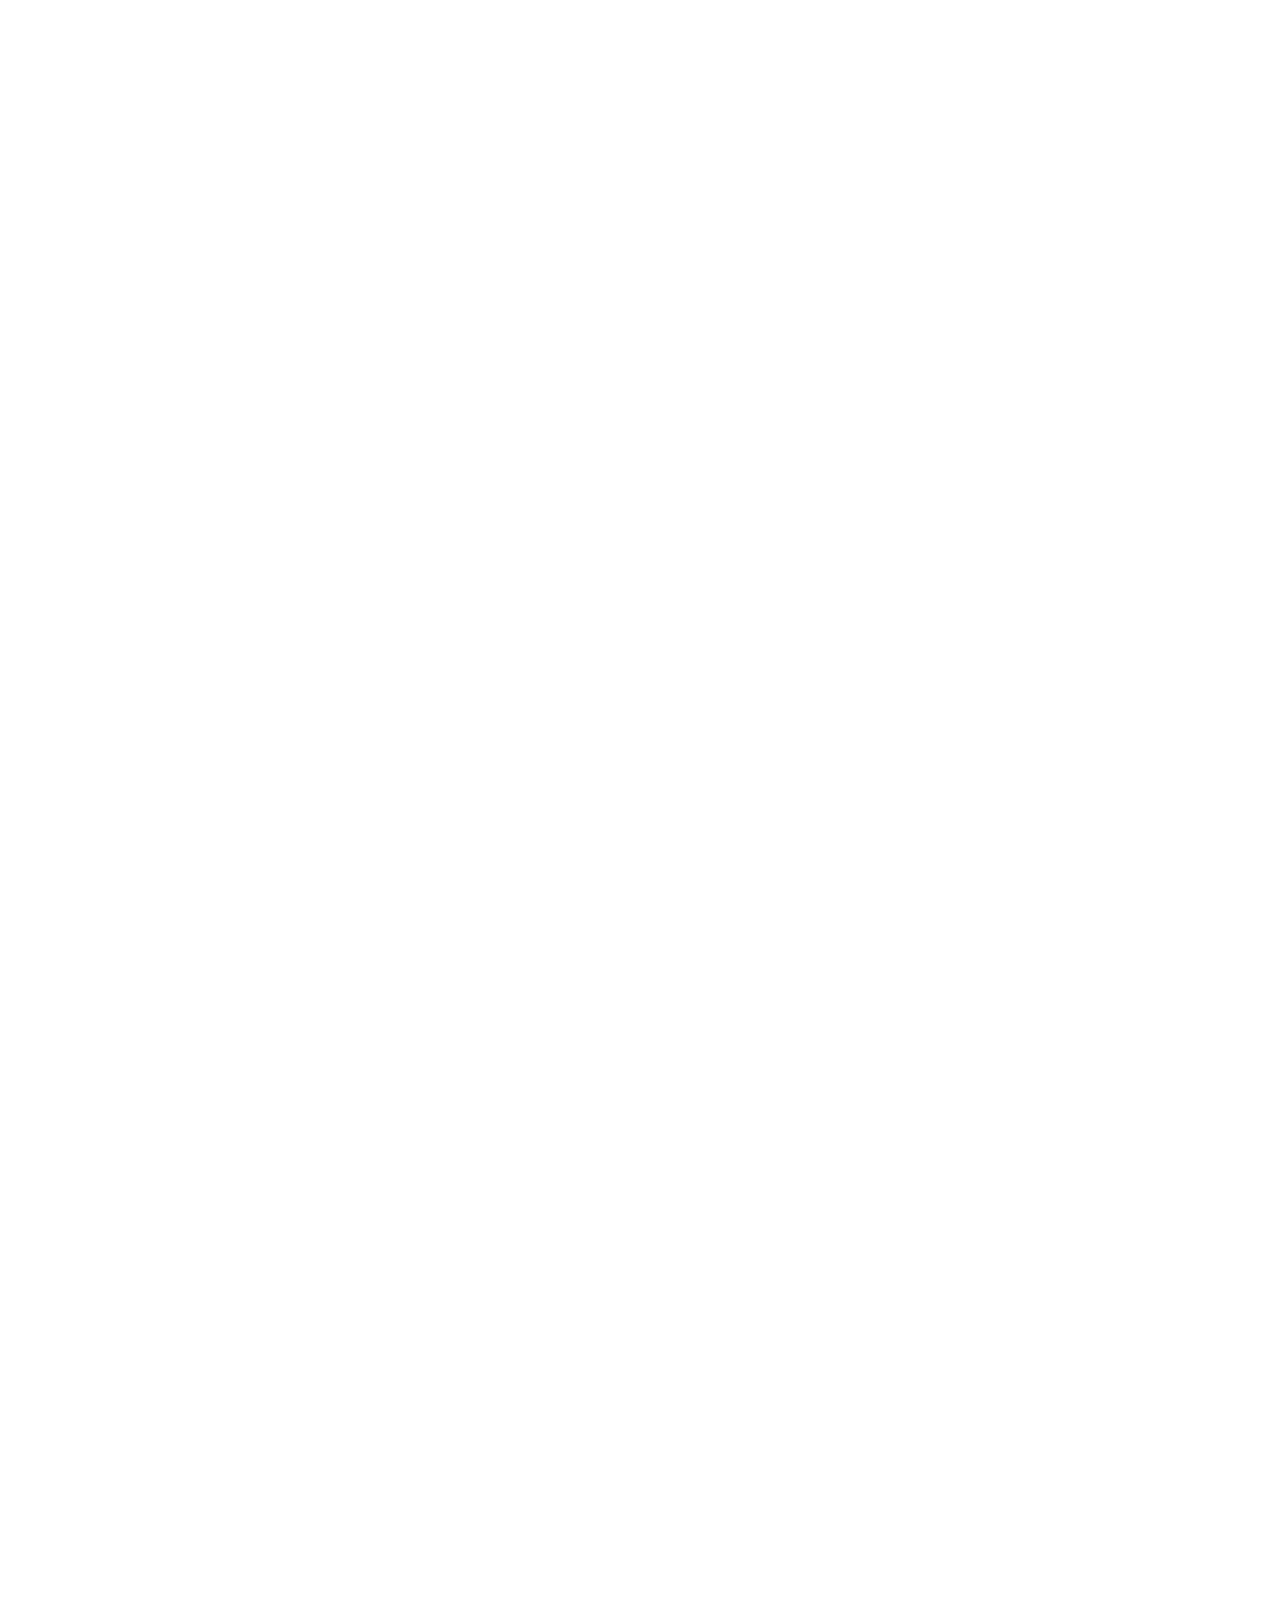
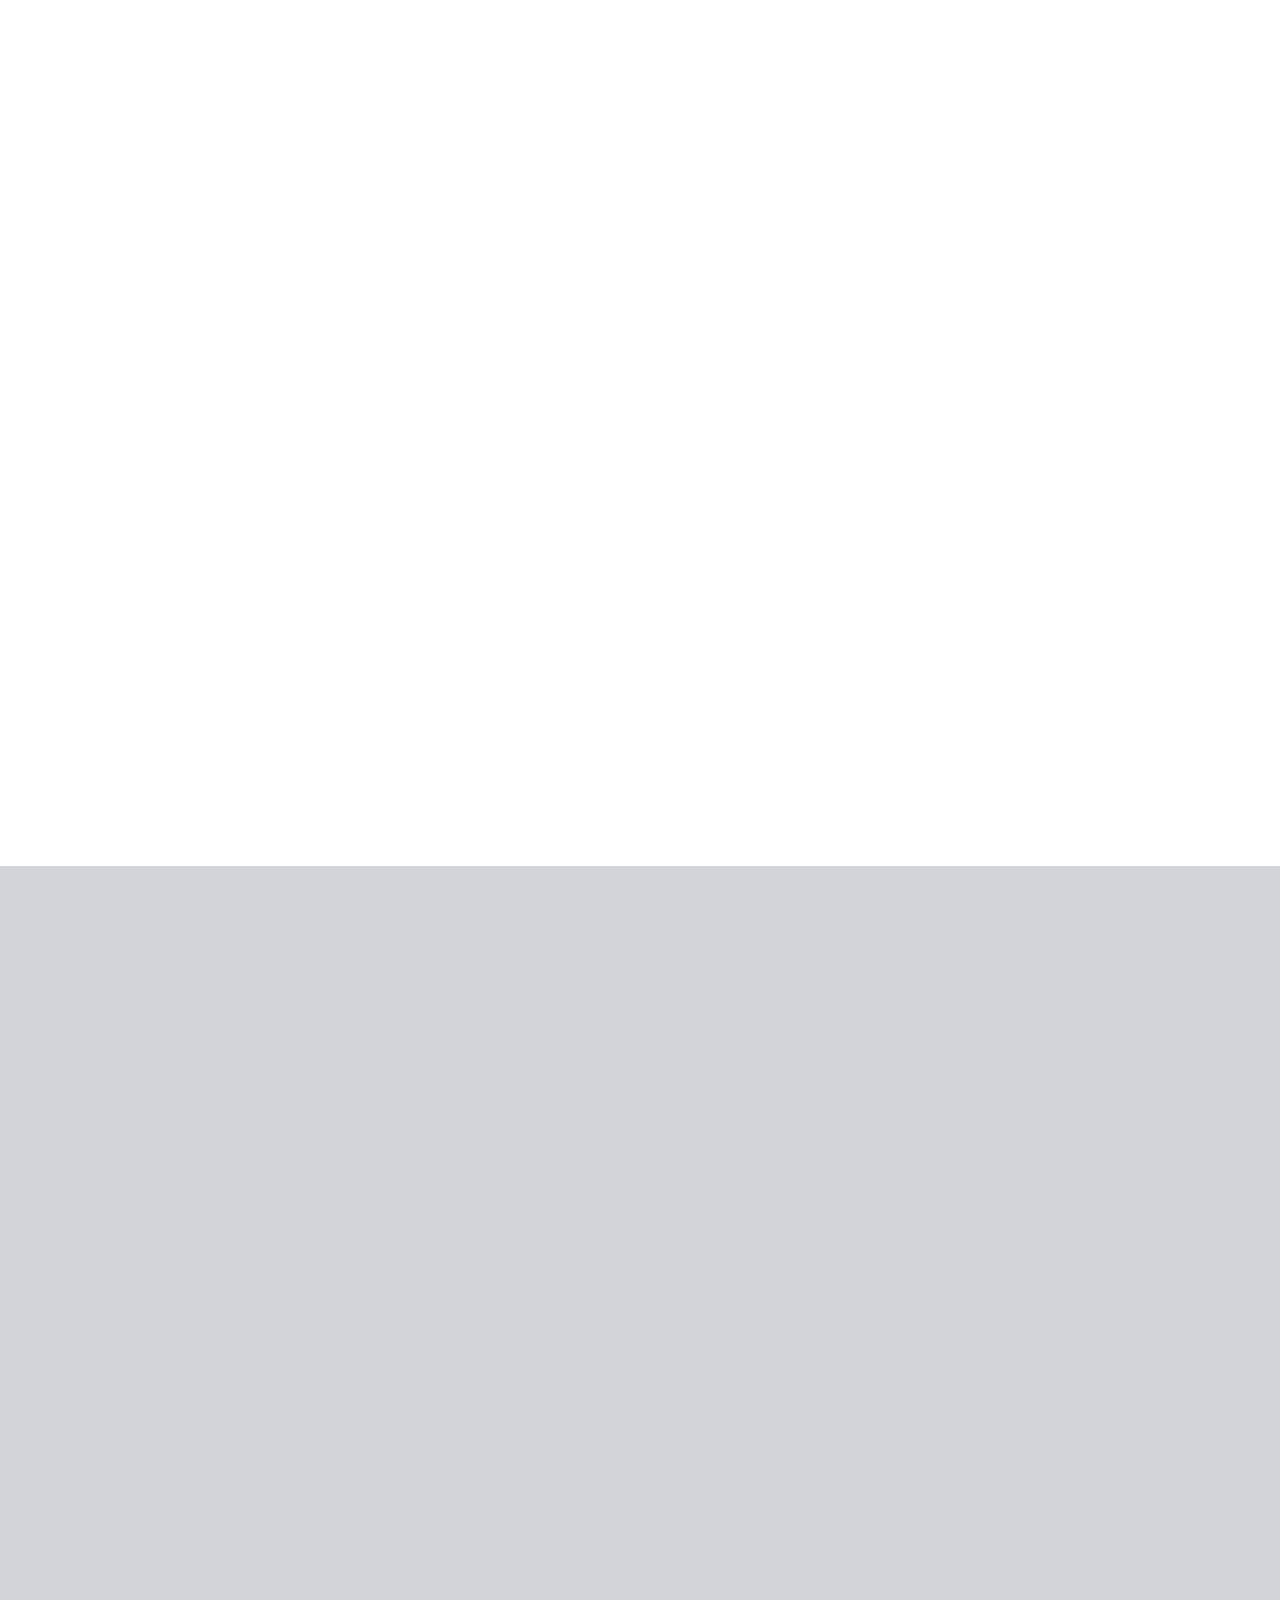
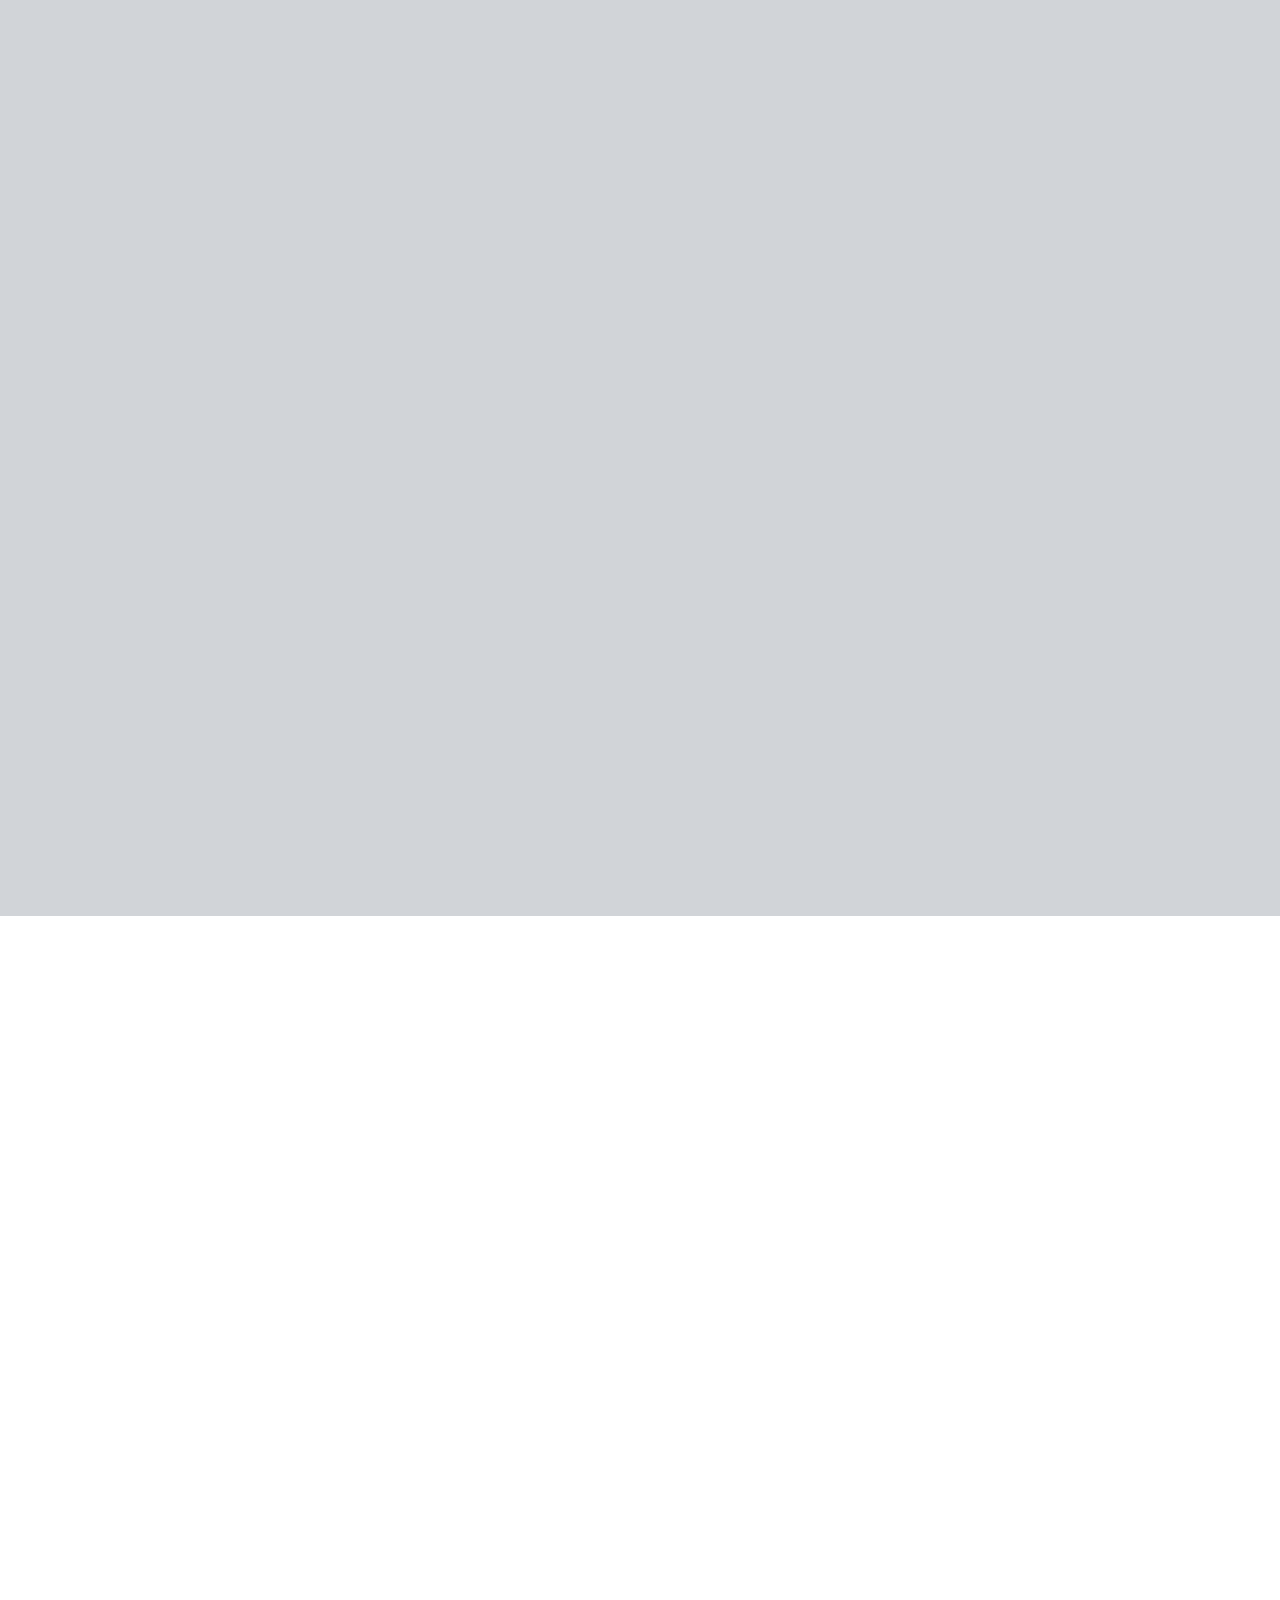
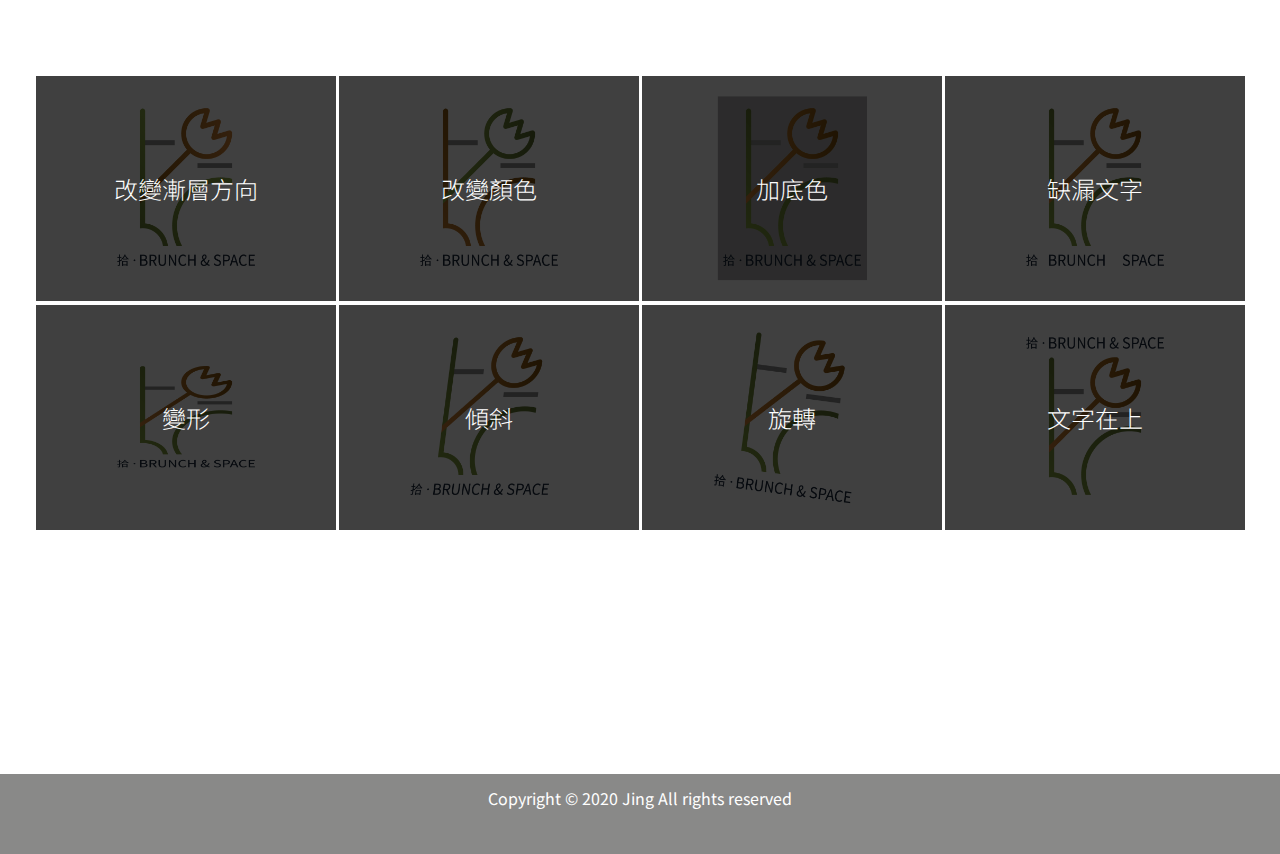
==== commit caade82e: "Update index.html" ====
--- a/shi/index.html
+++ b/shi/index.html
@@ -320,7 +320,7 @@
             'wrapAround': true
         })
     </script>
-    <!-- lightbox end <-->4</-->b
+    <!-- lightbox end -->
     <!-- ----- -->
     <!-- scrollreveal start -->
     <script>
@@ -512,4 +512,4 @@
     </script>
     <!-- swiper end -->
 </body>
-</html>+</html>
